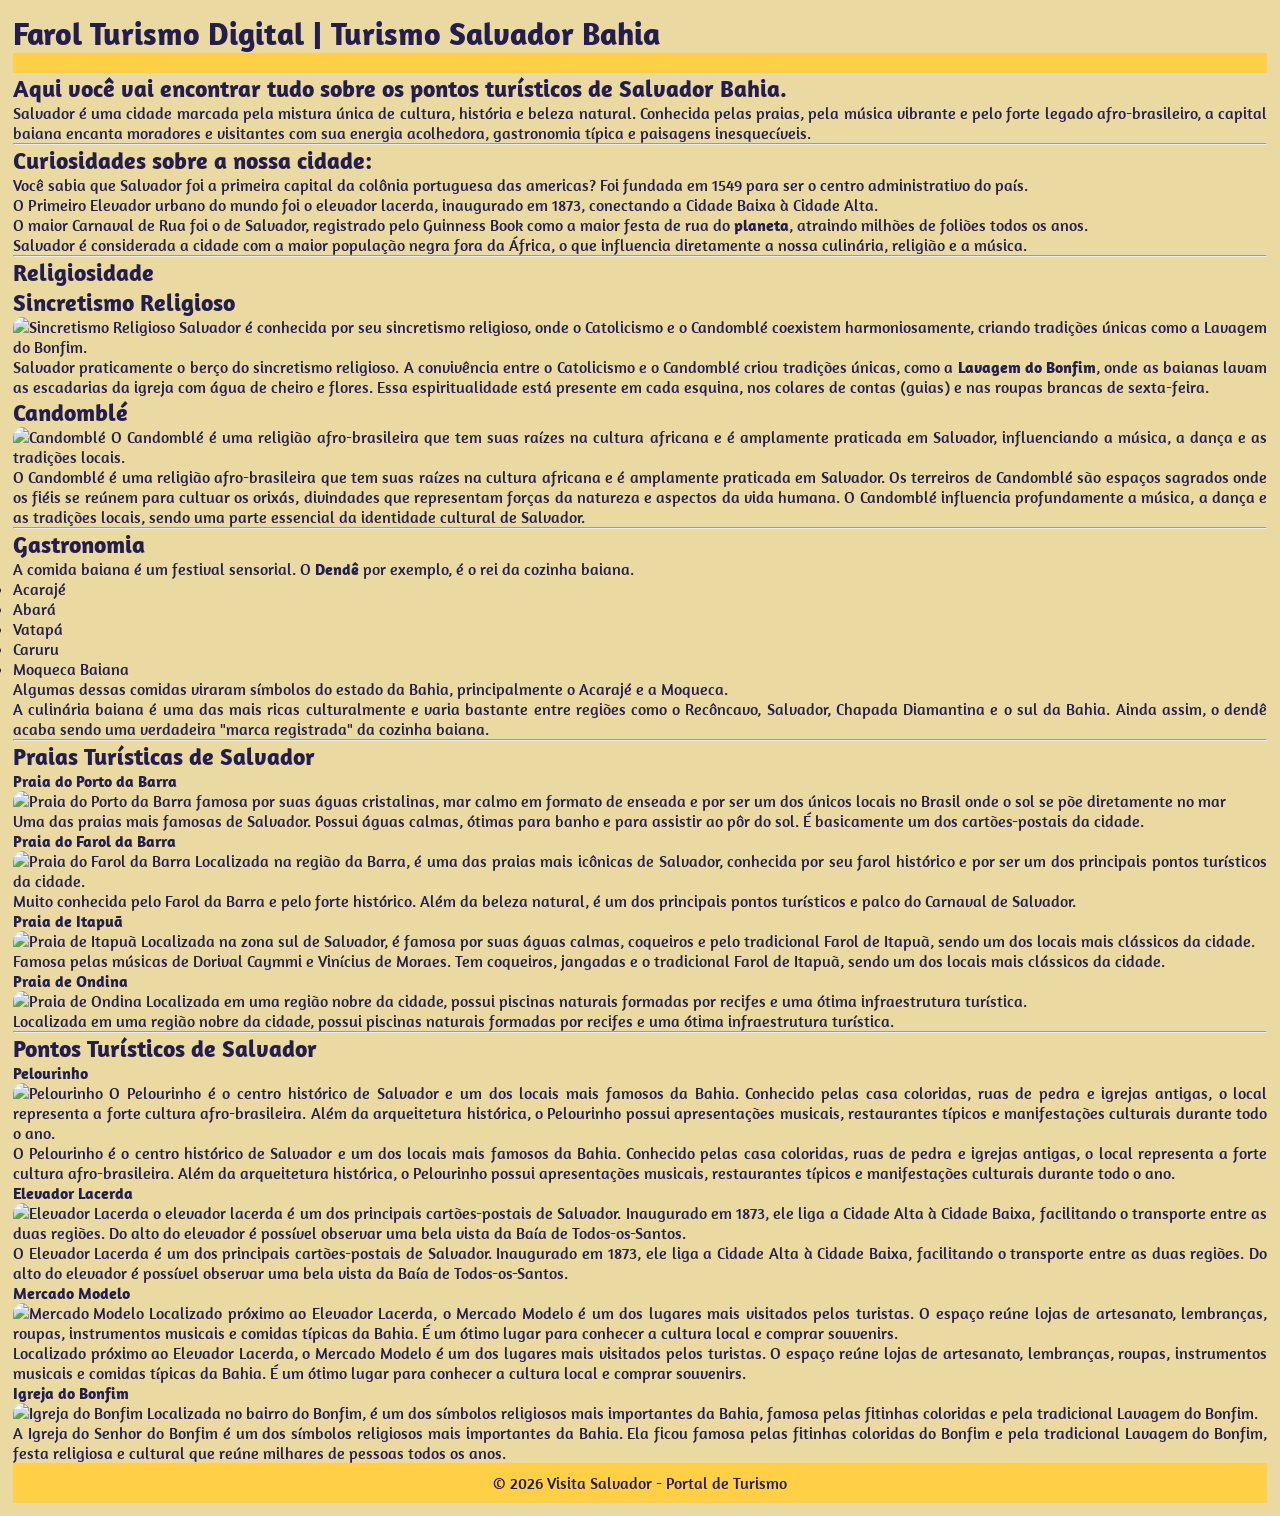
==== index.html @ 5e117092 "Semântica att 1.1! segue mudanças referente a semântica passadas na última aula." ====
<!DOCTYPE html>
<html lang="pt-BR">
<head>
    <meta charset="UTF-8">
    <meta name="viewport" content="width=device-width, initial-scale=1.0">
    <meta name= "description" content=" Principais pontos tuísticos de salvador e curiosidades sobre a cidade.">
    <title>Farol Turismo Digital | Turismo Salvador Bahia</title>
    <!--Link para o CSS-->
    <link rel = "stylesheet" href = "style.css">
</head>

<body>
    <main>
    <!--Simbolo de localização + nome da cidade-->
    <!--Aqui podemos adicionar o clima de salvador em tempo real, conforme ref do site utilizado como base.-->
        <div class = "logo">
        <h1>Farol Turismo Digital | Turismo Salvador Bahia</h1>
        </div>

<header>
    <nav aria-label = "Menu de navegação">
        <ul class = "menu"> 
            <li><a href = "#curiosidades">Curiosidades</a></li>
            <li><a href = "#religiosidade">Religiosidade</a></li>
            <li><a href = "#gastronomia">Gastronomia</a></li>
            <li><a href = "#praias">Praias</a></li>
            <li><a href = "#pontos_turisticos">Pontos Turísticos</a></li>
            <li><a href = "#passeios">Passeios</a></li>
            <li><a href = "#hospedagem">Hospedagem</a></li>
            <li><a href = "#restaurantes">Restaurantes</a></li>
            <li><a href = "#eventos">Eventos</a></li>
            <li><a href = "#cultura">Cultura</a></li>
        </ul>
    </nav>
</header>

<!-- Sections comentadas (será implementada depois ou projeto pessoal.) -->
<!---
<section id = "passeios"></section>
<section id = "hospedagem"></section>
<section id = "restaurantes"></section>
<section id = "eventos"></section>
<section id = "cultura"></section>
-->
<h2>Aqui você vai encontrar tudo sobre os pontos turísticos de Salvador Bahia.</h2>
<aside>Salvador é uma cidade marcada pela mistura única de cultura, história e beleza natural. Conhecida pelas praias, pela música vibrante e pelo forte legado afro-brasileiro, a capital baiana encanta moradores e visitantes com sua energia acolhedora, gastronomia típica e paisagens inesquecíveis.</aside>
<hr>

<section>
<h2>Curiosidades sobre a nossa cidade:</h2>

<p>Você sabia que Salvador foi a primeira capital da colônia portuguesa das americas? Foi fundada em 1549 para ser o centro administrativo do país.</p>
<p>O Primeiro Elevador urbano do mundo foi o elevador lacerda, inaugurado em 1873, conectando a Cidade Baixa à Cidade Alta.</p>
<p>O maior Carnaval de Rua foi o de Salvador, registrado pelo Guinness Book como a maior festa de rua do <strong>planeta</strong>, atraindo milhões de foliões todos os anos.</p>
<p>Salvador é considerada a cidade com a maior população negra fora da África, o que influencia diretamente a nossa culinária, religião e a música.</p>
</section>
<hr>

<section>
<h2>Religiosidade</h2>

<article>
    <h2>Sincretismo Religioso</h2>
    <figure><!--Foto-->
    <img src = "img/sincretismo_religioso.jpg" alt = "Sincretismo Religioso">
    <figurecaption>Salvador é conhecida por seu sincretismo religioso, onde o Catolicismo e o Candomblé coexistem harmoniosamente, criando tradições únicas como a Lavagem do Bonfim.</figurecaption>
    </figure>
    <p>Salvador praticamente o berço do sincretismo religioso. A convivência entre o Catolicismo e o Candomblé criou tradições únicas, como a <strong>Lavagem do Bonfim</strong>, onde as baianas lavam as escadarias da igreja com água de cheiro e flores. Essa espiritualidade está presente em cada esquina, nos colares de contas (guias) e nas roupas brancas de sexta-feira.</p>
</article>

<article>
    <h2>Candomblé</h2>
    <figure><!--Foto-->
    <img src = "img/candomble.jpg" alt = "Candomblé">
    <figurecaption>O Candomblé é uma religião afro-brasileira que tem suas raízes na cultura africana e é amplamente praticada em Salvador, influenciando a música, a dança e as tradições locais.</figurecaption>
    </figure>
    <p>O Candomblé é uma religião afro-brasileira que tem suas raízes na cultura africana e é amplamente praticada em Salvador. Os terreiros de Candomblé são espaços sagrados onde os fiéis se reúnem para cultuar os orixás, divindades que representam forças da natureza e aspectos da vida humana. O Candomblé influencia profundamente a música, a dança e as tradições locais, sendo uma parte essencial da identidade cultural de Salvador.</p>
</article>

</section>
<hr>


<section id = "gastronomia">
<h2>Gastronomia</h2>
<p>A comida baiana é um festival sensorial. O <strong>Dendê</strong> por exemplo, é o rei da cozinha baiana.</p>

<ul>
    <li>Acarajé</li>
    <li>Abará</li>
    <li>Vatapá</li>
    <li>Caruru</li>
    <li>Moqueca Baiana</li>
</ul>

<p>Algumas dessas comidas viraram símbolos do estado da Bahia, principalmente o Acarajé e a Moqueca.</p>
<p>A culinária baiana é uma das mais ricas culturalmente e  varia bastante entre regiões como o Recôncavo, Salvador, Chapada Diamantina e o sul da Bahia. Ainda assim, o dendê acaba sendo uma verdadeira "marca registrada" da cozinha baiana.</p>

<!--Analisem também utilizarmos o efeito carrossel nessa seção de praias-->
</section>
<hr>

<section id = "praias">
<h2>Praias Turísticas de Salvador</h2>

<article>
    <h4>Praia do Porto da Barra</h4>
    <figure><!--Foto-->
    <img src = "img/praias/porto_da_barra.jpg" alt = "Praia do Porto da Barra">
    <figurecaption>famosa por suas águas cristalinas, mar calmo em formato de enseada e por ser um dos únicos locais no Brasil onde o sol se põe diretamente no mar</figurecaption>
    </figure>
    <p>Uma das praias mais famosas de Salvador. Possui águas calmas, ótimas para banho e para assistir ao pôr do sol. É basicamente um dos cartões-postais da cidade.</p>
</article>

<article>
    <h4>Praia do Farol da Barra</h4>
    <figure> <!--Foto-->
    <img src = "img/praias/farol_da_barra.jpg" alt = "Praia do Farol da Barra">
    <figurecaption>Localizada na região da Barra, é uma das praias mais icônicas de Salvador, conhecida por seu farol histórico e por ser um dos principais pontos turísticos da cidade.</figurecaption>
    </figure>
    <p>Muito conhecida pelo Farol da Barra e pelo forte histórico. Além da beleza natural, é um dos principais pontos turísticos e palco do Carnaval de Salvador.</p>
</article>

<article>
    <h4>Praia de Itapuã</h4>
    <figure> <!--Foto-->
    <img src = "img/praias/itapua.jpg" alt = "Praia de Itapuã">
    <figurecaption>Localizada na zona sul de Salvador, é famosa por suas águas calmas, coqueiros e pelo tradicional Farol de Itapuã, sendo um dos locais mais clássicos da cidade.</figurecaption>
    </figure>
    <p>Famosa pelas músicas de Dorival Caymmi e Vinícius de Moraes. Tem coqueiros, jangadas e o tradicional Farol de Itapuã, sendo um dos locais mais clássicos da cidade.</p>
</article>

<article>
    <h4>Praia de Ondina</h4>
    <figure> <!--Foto-->
    <img src = "img/praias/ondina.jpg" alt = "Praia de Ondina">
    <figurecaption>Localizada em uma região nobre da cidade, possui piscinas naturais formadas por recifes e uma ótima infraestrutura turística.</figurecaption>
    </figure>
    <p>Localizada em uma região nobre da cidade, possui piscinas naturais formadas por recifes e uma ótima infraestrutura turística.</p>
</article>

<hr>
<section id = "pontos_turisticos">
<h2>Pontos Turísticos de Salvador</h2>


<article>
    <h4>Pelourinho</h4>
    <figure><!--Foto-->
    <img src = "img/pelourinho.jpg" alt = "Pelourinho">
    <figurecaption>O Pelourinho é o centro histórico de Salvador e um dos locais mais famosos da Bahia. Conhecido pelas casa coloridas, ruas de pedra e igrejas antigas, o local representa a forte cultura afro-brasileira. Além da arqueitetura histórica, o Pelourinho possui apresentações musicais, restaurantes típicos e manifestações culturais durante todo o ano.</figurecaption>
    </figure>
    <p>O Pelourinho é o centro histórico de Salvador e um dos locais mais famosos da Bahia. Conhecido pelas casa coloridas, ruas de pedra e igrejas antigas, o local representa a forte cultura afro-brasileira. Além da arqueitetura histórica, o Pelourinho possui apresentações musicais, restaurantes típicos e manifestações culturais durante todo o ano.</p>
</article>

<article>
    <h4>Elevador Lacerda</h4>
    <figure><!--Foto-->
    <img src = "img/elevador_lacerda.jpg" alt = "Elevador Lacerda">
    <figurecaption>o elevador lacerda é um dos principais cartões-postais de Salvador. Inaugurado em 1873, ele liga a Cidade Alta à Cidade Baixa, facilitando o transporte entre as duas regiões. Do alto do elevador é possível observar uma bela vista da Baía de Todos-os-Santos.</figurecaption>
    </figure>
    <p>O Elevador Lacerda é um dos principais cartões-postais de Salvador. Inaugurado em 1873, ele liga a Cidade Alta à Cidade Baixa, facilitando o transporte entre as duas regiões. Do alto do elevador é possível observar uma bela vista da Baía de Todos-os-Santos.</p>
</article>


<article>
    <h4>Mercado Modelo</h4>
    <figure><!--Foto-->
    <img src = "img/mercado_modelo.jpg" alt = "Mercado Modelo">
    <figurecaption>Localizado próximo ao Elevador Lacerda, o Mercado Modelo é um dos lugares mais visitados pelos turistas. O espaço reúne lojas de artesanato, lembranças, roupas, instrumentos musicais e comidas típicas da Bahia. É um ótimo lugar para conhecer a cultura local e comprar souvenirs.</figurecaption>
    </figure>
    <p>Localizado próximo ao Elevador Lacerda, o Mercado Modelo é um dos lugares mais visitados pelos turistas. O espaço reúne lojas de artesanato, lembranças, roupas, instrumentos musicais e comidas típicas da Bahia. É um ótimo lugar para conhecer a cultura local e comprar souvenirs.</p>
</article>

<article>
    <h4>Igreja do Bonfim</h4>
    <figure><!--Foto-->
    <img src = "img/igreja_do_bonfim.jpg" alt ="Igreja do Bonfim">
    <figurecaption>Localizada no bairro do Bonfim, é um dos símbolos religiosos mais importantes da Bahia, famosa pelas fitinhas coloridas e pela tradicional Lavagem do Bonfim.</figurecaption>
    </figure>    
    <p>A Igreja do Senhor do Bonfim é um dos símbolos religiosos mais importantes da Bahia. Ela ficou famosa pelas fitinhas coloridas do Bonfim e pela tradicional Lavagem do Bonfim, festa religiosa e cultural que reúne milhares de pessoas todos os anos.</p>
</article>

<footer> <p>© 2026 Visita Salvador - Portal de Turismo</p> </footer>

    </main>
</body>
</html>
---- style.css ----
@import url('https://fonts.googleapis.com/css2?family=Amaranth:ital,wght@0,400;0,700;1,400;1,700&family=Caprasimo&display=swap');
/*REFERÊNCIA HOME: https://visitbrasil.com/pt/location/salvador-pt/ */

:root {
    /* Fontes */ 
    --font-title: 'Caprasimo', serif;
    --font-body: 'Amaranth', sans-serif;

    /* Paleta de Cores */
    --primary-color: #ffd046;
    --second-color: #ce6c47;
    --accent-color: #960200;
    --background-color: #eadaa2;
    --text-color: #241e4e;
}

*{
    box-sizing: border-box;
    margin: 0;
    padding: 0;
}

body{
    font-family: var(--font-body);
    background-color: var(--background-color);
    color: var(--text-color);
    min-height: 100vh;
}

main{
    margin: 0.8rem;
    text-align: justify;
    display: flex;
    flex-direction: column;
}

#principais-pratos h2{
    font-size: 2.7rem;
    text-align: center;
}

#principais-pratos > p:first-of-type  {
    font-size: 1.5rem;
    text-align: center;
    margin-bottom: 2rem;
}

#principais-pratos{
    display: flex;
    flex-direction: column;
    gap: 1.2rem; 
}



.texto-prato{
    display: flex;
    flex-direction: row;
    position: relative;
}


header{
    display: flex;
    font-family: var(--font-title);
    background-color: var(--primary-color);
    padding: 10px;
    justify-content: center;
}

nav{

    
}

h1{
    display: none;
}

@media (min-width: 768px) {
  h1 {
    display: flex;
  }
  nav{
    display: none;
  }
}

footer {
    display: flex;
    background-color: var(--primary-color);
    padding: 10px;
    justify-content: center;
}

.card{
    /* background-color: var(--primary-color); */
    background: linear-gradient(to bottom right, var(--primary-color), var(--second-color));
    border-radius: 10px 10px;
    padding: 10px;
    box-shadow: 0px 2px 5px rgba(0,0,0,0.2);
    transition: all 0.3s ease;
    text-align: center;
    height: 350px;
    width: 250px;
}

.card:hover {
    box-shadow: 0px 8px 20px rgba(0,0,0,0.4);
    transform: translateY(-5px);
}

.row {
    display: flex;
    flex-wrap: wrap;
    gap: 20px;
    justify-content:space-around;
    padding: 5px;
}

img {
    border-radius: 10px 10px 0px 0px;
}
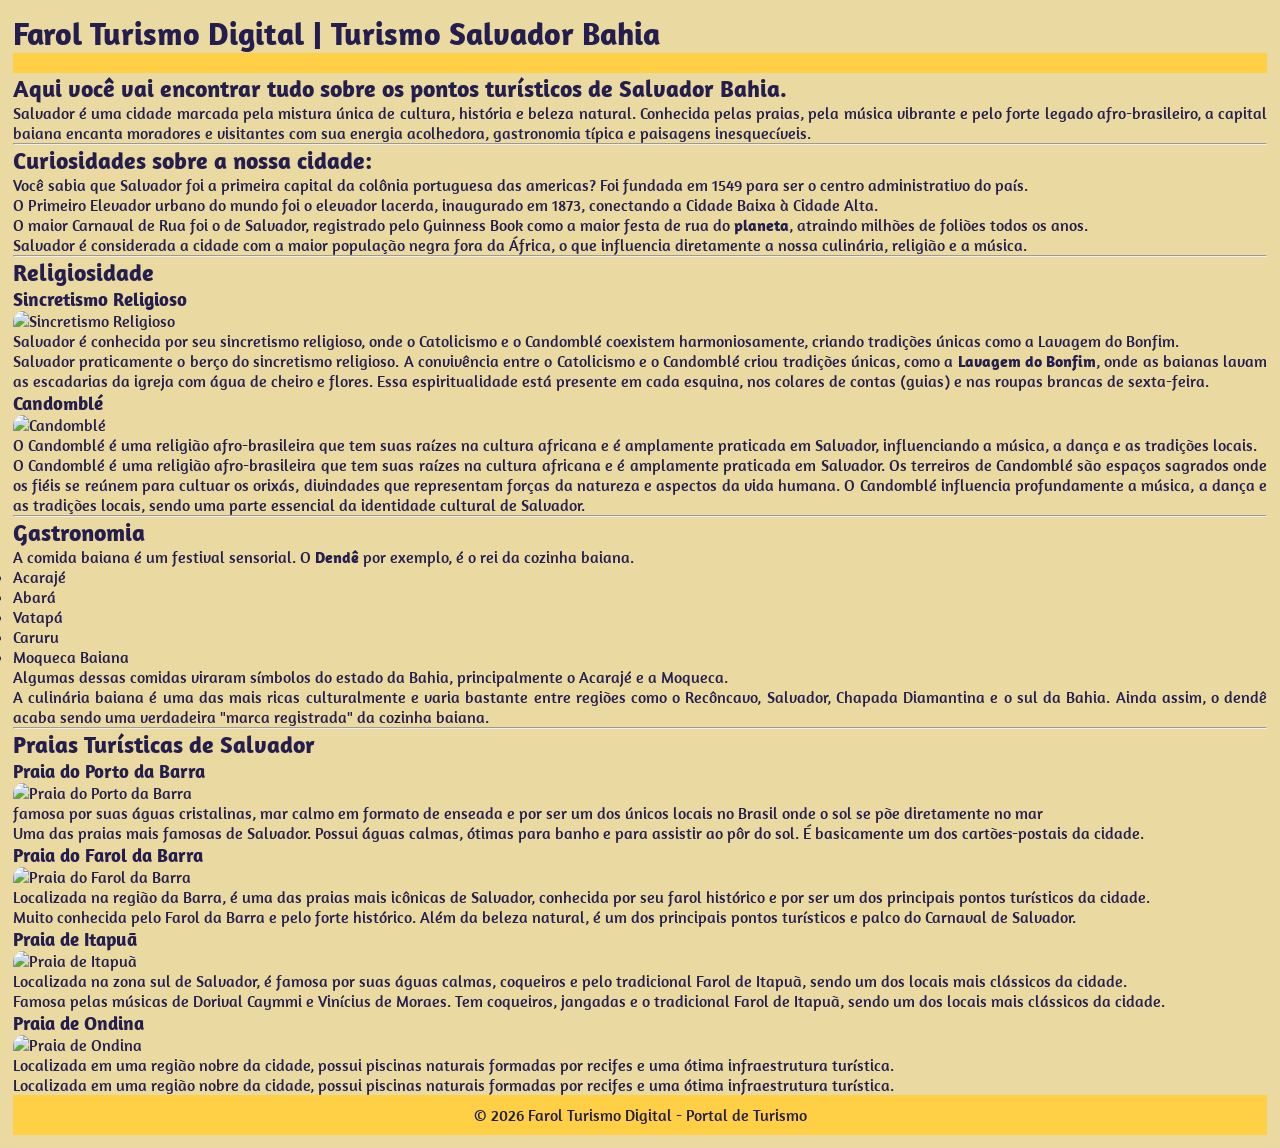
==== commit 3244e582: "Refactor HTML structure and add content sections 1.2 new att" ====
--- a/index.html
+++ b/index.html
@@ -18,7 +18,17 @@
         </div>
 
 <header>
-    <nav aria-label = "Menu de navegação">
+    <nav aria-label="Menu principal">
+        <ul class="menu">
+            <li><a href="Introducao.html">Introdução</a></li>
+            <li><a href="pontos_turisticos.html">Pontos Turísticos</a></li>
+            <li><a href="gastronomia.html">Gastronomia</a></li>
+            <li><a href="eventos.html">Eventos</a></li>
+            <li><a href="contato.html">Contato</a></li>
+        </ul>
+</nav>
+
+    <nav aria-label = "Navegação Interna">
         <ul class = "menu"> 
             <li><a href = "#curiosidades">Curiosidades</a></li>
             <li><a href = "#religiosidade">Religiosidade</a></li>
@@ -26,10 +36,6 @@
             <li><a href = "#praias">Praias</a></li>
             <li><a href = "#pontos_turisticos">Pontos Turísticos</a></li>
             <li><a href = "#passeios">Passeios</a></li>
-            <li><a href = "#hospedagem">Hospedagem</a></li>
-            <li><a href = "#restaurantes">Restaurantes</a></li>
-            <li><a href = "#eventos">Eventos</a></li>
-            <li><a href = "#cultura">Cultura</a></li>
         </ul>
     </nav>
 </header>
@@ -37,10 +43,10 @@
 <!-- Sections comentadas (será implementada depois ou projeto pessoal.) -->
 <!---
 <section id = "passeios"></section>
-<section id = "hospedagem"></section>
-<section id = "restaurantes"></section>
+<section id = "hospedagem"></section> "n feito"
+<section id = "restaurantes"></section> "n feito"
 <section id = "eventos"></section>
-<section id = "cultura"></section>
+<section id = "cultura"></section> "n feito"
 -->
 <h2>Aqui você vai encontrar tudo sobre os pontos turísticos de Salvador Bahia.</h2>
 <aside>Salvador é uma cidade marcada pela mistura única de cultura, história e beleza natural. Conhecida pelas praias, pela música vibrante e pelo forte legado afro-brasileiro, a capital baiana encanta moradores e visitantes com sua energia acolhedora, gastronomia típica e paisagens inesquecíveis.</aside>
@@ -60,19 +66,19 @@
 <h2>Religiosidade</h2>
 
 <article>
-    <h2>Sincretismo Religioso</h2>
+    <h3>Sincretismo Religioso</h3>
     <figure><!--Foto-->
     <img src = "img/sincretismo_religioso.jpg" alt = "Sincretismo Religioso">
-    <figurecaption>Salvador é conhecida por seu sincretismo religioso, onde o Catolicismo e o Candomblé coexistem harmoniosamente, criando tradições únicas como a Lavagem do Bonfim.</figurecaption>
+    <figcaption>Salvador é conhecida por seu sincretismo religioso, onde o Catolicismo e o Candomblé coexistem harmoniosamente, criando tradições únicas como a Lavagem do Bonfim.</figcaption>
     </figure>
     <p>Salvador praticamente o berço do sincretismo religioso. A convivência entre o Catolicismo e o Candomblé criou tradições únicas, como a <strong>Lavagem do Bonfim</strong>, onde as baianas lavam as escadarias da igreja com água de cheiro e flores. Essa espiritualidade está presente em cada esquina, nos colares de contas (guias) e nas roupas brancas de sexta-feira.</p>
 </article>
 
 <article>
-    <h2>Candomblé</h2>
+    <h3>Candomblé</h3>
     <figure><!--Foto-->
     <img src = "img/candomble.jpg" alt = "Candomblé">
-    <figurecaption>O Candomblé é uma religião afro-brasileira que tem suas raízes na cultura africana e é amplamente praticada em Salvador, influenciando a música, a dança e as tradições locais.</figurecaption>
+    <figcaption>O Candomblé é uma religião afro-brasileira que tem suas raízes na cultura africana e é amplamente praticada em Salvador, influenciando a música, a dança e as tradições locais.</figcaption>
     </figure>
     <p>O Candomblé é uma religião afro-brasileira que tem suas raízes na cultura africana e é amplamente praticada em Salvador. Os terreiros de Candomblé são espaços sagrados onde os fiéis se reúnem para cultuar os orixás, divindades que representam forças da natureza e aspectos da vida humana. O Candomblé influencia profundamente a música, a dança e as tradições locais, sendo uma parte essencial da identidade cultural de Salvador.</p>
 </article>
@@ -104,84 +110,42 @@
 <h2>Praias Turísticas de Salvador</h2>
 
 <article>
-    <h4>Praia do Porto da Barra</h4>
+    <h3>Praia do Porto da Barra</h3>
     <figure><!--Foto-->
     <img src = "img/praias/porto_da_barra.jpg" alt = "Praia do Porto da Barra">
-    <figurecaption>famosa por suas águas cristalinas, mar calmo em formato de enseada e por ser um dos únicos locais no Brasil onde o sol se põe diretamente no mar</figurecaption>
+    <figcaption>famosa por suas águas cristalinas, mar calmo em formato de enseada e por ser um dos únicos locais no Brasil onde o sol se põe diretamente no mar</figcaption>
     </figure>
     <p>Uma das praias mais famosas de Salvador. Possui águas calmas, ótimas para banho e para assistir ao pôr do sol. É basicamente um dos cartões-postais da cidade.</p>
 </article>
 
 <article>
-    <h4>Praia do Farol da Barra</h4>
+    <h3>Praia do Farol da Barra</h3>
     <figure> <!--Foto-->
     <img src = "img/praias/farol_da_barra.jpg" alt = "Praia do Farol da Barra">
-    <figurecaption>Localizada na região da Barra, é uma das praias mais icônicas de Salvador, conhecida por seu farol histórico e por ser um dos principais pontos turísticos da cidade.</figurecaption>
+    <figcaption>Localizada na região da Barra, é uma das praias mais icônicas de Salvador, conhecida por seu farol histórico e por ser um dos principais pontos turísticos da cidade.</figcaption>
     </figure>
     <p>Muito conhecida pelo Farol da Barra e pelo forte histórico. Além da beleza natural, é um dos principais pontos turísticos e palco do Carnaval de Salvador.</p>
 </article>
 
 <article>
-    <h4>Praia de Itapuã</h4>
+    <h3>Praia de Itapuã</h3>
     <figure> <!--Foto-->
     <img src = "img/praias/itapua.jpg" alt = "Praia de Itapuã">
-    <figurecaption>Localizada na zona sul de Salvador, é famosa por suas águas calmas, coqueiros e pelo tradicional Farol de Itapuã, sendo um dos locais mais clássicos da cidade.</figurecaption>
+    <figcaption>Localizada na zona sul de Salvador, é famosa por suas águas calmas, coqueiros e pelo tradicional Farol de Itapuã, sendo um dos locais mais clássicos da cidade.</figcaption>
     </figure>
     <p>Famosa pelas músicas de Dorival Caymmi e Vinícius de Moraes. Tem coqueiros, jangadas e o tradicional Farol de Itapuã, sendo um dos locais mais clássicos da cidade.</p>
 </article>
 
 <article>
-    <h4>Praia de Ondina</h4>
+    <h3>Praia de Ondina</h3>
     <figure> <!--Foto-->
     <img src = "img/praias/ondina.jpg" alt = "Praia de Ondina">
-    <figurecaption>Localizada em uma região nobre da cidade, possui piscinas naturais formadas por recifes e uma ótima infraestrutura turística.</figurecaption>
+    <figcaption>Localizada em uma região nobre da cidade, possui piscinas naturais formadas por recifes e uma ótima infraestrutura turística.</figcaption>
     </figure>
     <p>Localizada em uma região nobre da cidade, possui piscinas naturais formadas por recifes e uma ótima infraestrutura turística.</p>
 </article>
 
-<hr>
-<section id = "pontos_turisticos">
-<h2>Pontos Turísticos de Salvador</h2>
-
-
-<article>
-    <h4>Pelourinho</h4>
-    <figure><!--Foto-->
-    <img src = "img/pelourinho.jpg" alt = "Pelourinho">
-    <figurecaption>O Pelourinho é o centro histórico de Salvador e um dos locais mais famosos da Bahia. Conhecido pelas casa coloridas, ruas de pedra e igrejas antigas, o local representa a forte cultura afro-brasileira. Além da arqueitetura histórica, o Pelourinho possui apresentações musicais, restaurantes típicos e manifestações culturais durante todo o ano.</figurecaption>
-    </figure>
-    <p>O Pelourinho é o centro histórico de Salvador e um dos locais mais famosos da Bahia. Conhecido pelas casa coloridas, ruas de pedra e igrejas antigas, o local representa a forte cultura afro-brasileira. Além da arqueitetura histórica, o Pelourinho possui apresentações musicais, restaurantes típicos e manifestações culturais durante todo o ano.</p>
-</article>
-
-<article>
-    <h4>Elevador Lacerda</h4>
-    <figure><!--Foto-->
-    <img src = "img/elevador_lacerda.jpg" alt = "Elevador Lacerda">
-    <figurecaption>o elevador lacerda é um dos principais cartões-postais de Salvador. Inaugurado em 1873, ele liga a Cidade Alta à Cidade Baixa, facilitando o transporte entre as duas regiões. Do alto do elevador é possível observar uma bela vista da Baía de Todos-os-Santos.</figurecaption>
-    </figure>
-    <p>O Elevador Lacerda é um dos principais cartões-postais de Salvador. Inaugurado em 1873, ele liga a Cidade Alta à Cidade Baixa, facilitando o transporte entre as duas regiões. Do alto do elevador é possível observar uma bela vista da Baía de Todos-os-Santos.</p>
-</article>
-
-
-<article>
-    <h4>Mercado Modelo</h4>
-    <figure><!--Foto-->
-    <img src = "img/mercado_modelo.jpg" alt = "Mercado Modelo">
-    <figurecaption>Localizado próximo ao Elevador Lacerda, o Mercado Modelo é um dos lugares mais visitados pelos turistas. O espaço reúne lojas de artesanato, lembranças, roupas, instrumentos musicais e comidas típicas da Bahia. É um ótimo lugar para conhecer a cultura local e comprar souvenirs.</figurecaption>
-    </figure>
-    <p>Localizado próximo ao Elevador Lacerda, o Mercado Modelo é um dos lugares mais visitados pelos turistas. O espaço reúne lojas de artesanato, lembranças, roupas, instrumentos musicais e comidas típicas da Bahia. É um ótimo lugar para conhecer a cultura local e comprar souvenirs.</p>
-</article>
-
-<article>
-    <h4>Igreja do Bonfim</h4>
-    <figure><!--Foto-->
-    <img src = "img/igreja_do_bonfim.jpg" alt ="Igreja do Bonfim">
-    <figurecaption>Localizada no bairro do Bonfim, é um dos símbolos religiosos mais importantes da Bahia, famosa pelas fitinhas coloridas e pela tradicional Lavagem do Bonfim.</figurecaption>
-    </figure>    
-    <p>A Igreja do Senhor do Bonfim é um dos símbolos religiosos mais importantes da Bahia. Ela ficou famosa pelas fitinhas coloridas do Bonfim e pela tradicional Lavagem do Bonfim, festa religiosa e cultural que reúne milhares de pessoas todos os anos.</p>
-</article>
-
-<footer> <p>© 2026 Visita Salvador - Portal de Turismo</p> </footer>
+<footer><p>© 2026 Farol Turismo Digital - Portal de Turismo</p></footer>
 
     </main>
 </body>
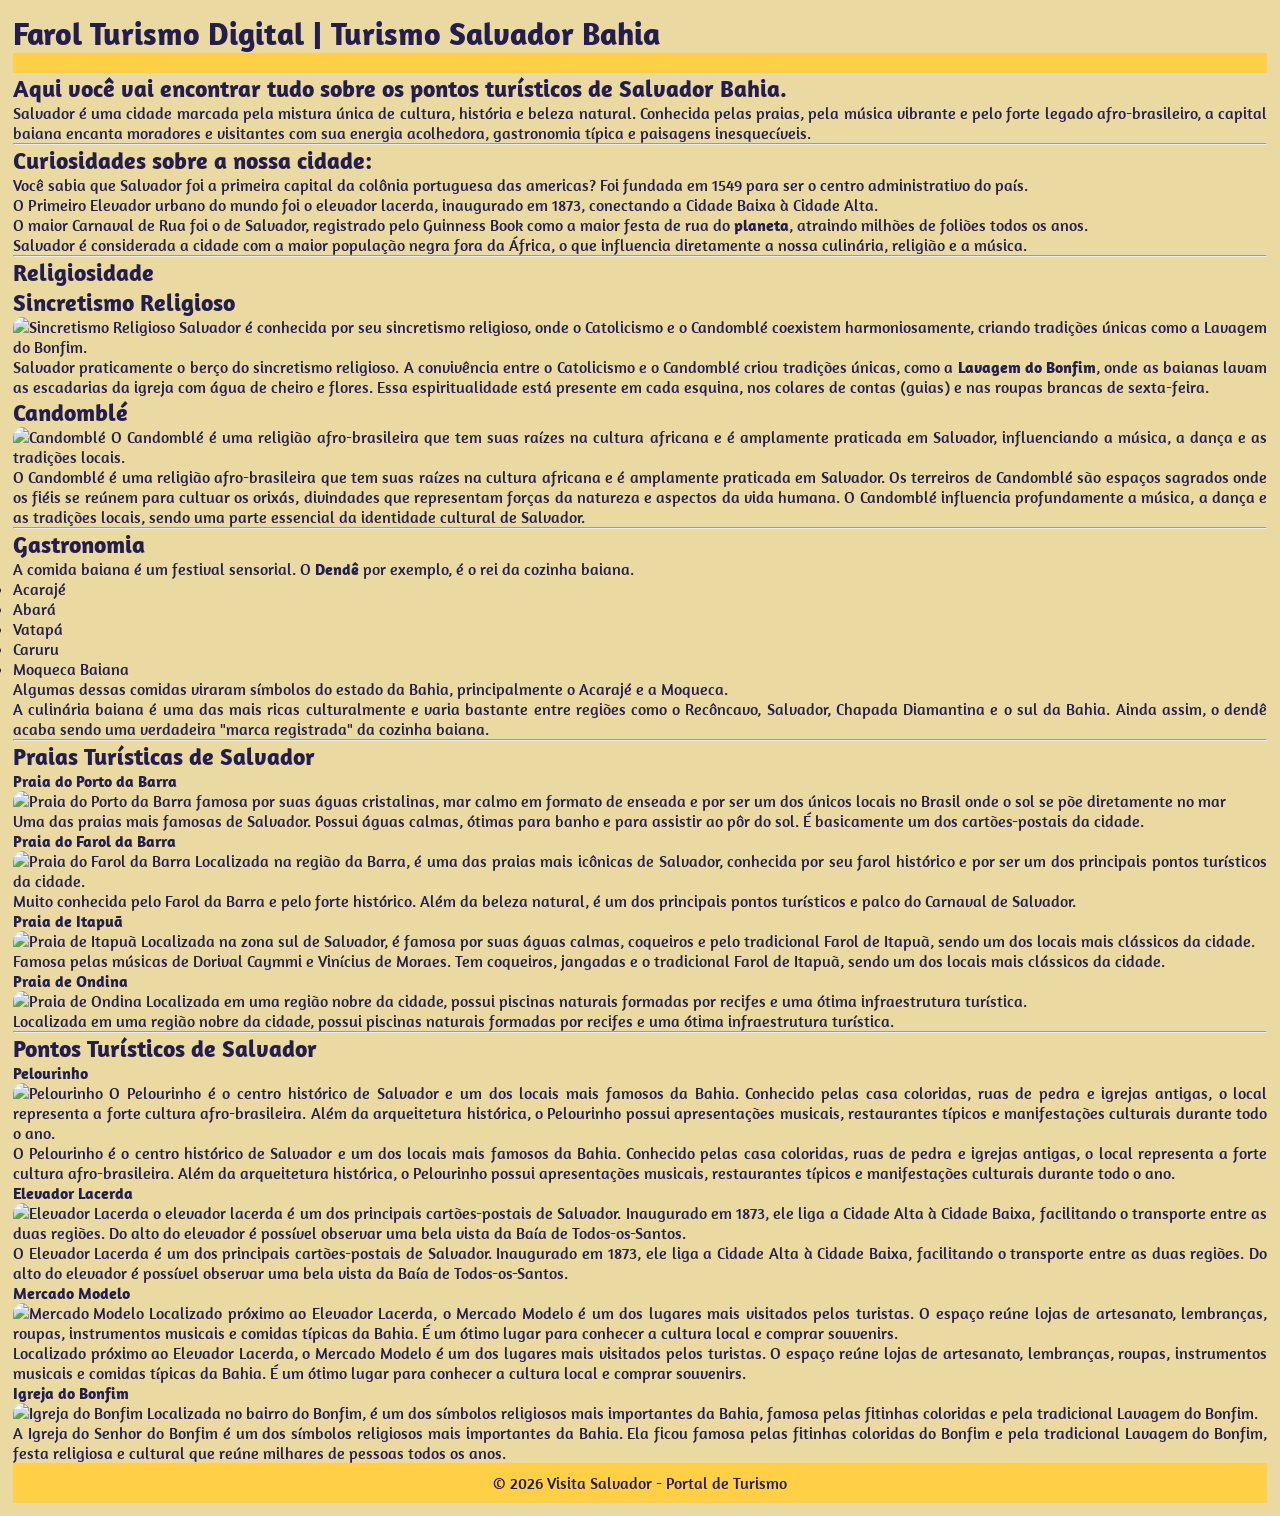
==== commit 38f6a1c8: "Merge branch 'main' into Erickbrzin-patch-1" ====
--- a/index.html
+++ b/index.html
@@ -18,17 +18,7 @@
         </div>
 
 <header>
-    <nav aria-label="Menu principal">
-        <ul class="menu">
-            <li><a href="Introducao.html">Introdução</a></li>
-            <li><a href="pontos_turisticos.html">Pontos Turísticos</a></li>
-            <li><a href="gastronomia.html">Gastronomia</a></li>
-            <li><a href="eventos.html">Eventos</a></li>
-            <li><a href="contato.html">Contato</a></li>
-        </ul>
-</nav>
-
-    <nav aria-label = "Navegação Interna">
+    <nav aria-label = "Menu de navegação">
         <ul class = "menu"> 
             <li><a href = "#curiosidades">Curiosidades</a></li>
             <li><a href = "#religiosidade">Religiosidade</a></li>
@@ -66,19 +56,19 @@
 <h2>Religiosidade</h2>
 
 <article>
-    <h3>Sincretismo Religioso</h3>
+    <h2>Sincretismo Religioso</h2>
     <figure><!--Foto-->
     <img src = "img/sincretismo_religioso.jpg" alt = "Sincretismo Religioso">
-    <figcaption>Salvador é conhecida por seu sincretismo religioso, onde o Catolicismo e o Candomblé coexistem harmoniosamente, criando tradições únicas como a Lavagem do Bonfim.</figcaption>
+    <figurecaption>Salvador é conhecida por seu sincretismo religioso, onde o Catolicismo e o Candomblé coexistem harmoniosamente, criando tradições únicas como a Lavagem do Bonfim.</figurecaption>
     </figure>
     <p>Salvador praticamente o berço do sincretismo religioso. A convivência entre o Catolicismo e o Candomblé criou tradições únicas, como a <strong>Lavagem do Bonfim</strong>, onde as baianas lavam as escadarias da igreja com água de cheiro e flores. Essa espiritualidade está presente em cada esquina, nos colares de contas (guias) e nas roupas brancas de sexta-feira.</p>
 </article>
 
 <article>
-    <h3>Candomblé</h3>
+    <h2>Candomblé</h2>
     <figure><!--Foto-->
     <img src = "img/candomble.jpg" alt = "Candomblé">
-    <figcaption>O Candomblé é uma religião afro-brasileira que tem suas raízes na cultura africana e é amplamente praticada em Salvador, influenciando a música, a dança e as tradições locais.</figcaption>
+    <figurecaption>O Candomblé é uma religião afro-brasileira que tem suas raízes na cultura africana e é amplamente praticada em Salvador, influenciando a música, a dança e as tradições locais.</figurecaption>
     </figure>
     <p>O Candomblé é uma religião afro-brasileira que tem suas raízes na cultura africana e é amplamente praticada em Salvador. Os terreiros de Candomblé são espaços sagrados onde os fiéis se reúnem para cultuar os orixás, divindades que representam forças da natureza e aspectos da vida humana. O Candomblé influencia profundamente a música, a dança e as tradições locais, sendo uma parte essencial da identidade cultural de Salvador.</p>
 </article>
@@ -110,42 +100,84 @@
 <h2>Praias Turísticas de Salvador</h2>
 
 <article>
-    <h3>Praia do Porto da Barra</h3>
+    <h4>Praia do Porto da Barra</h4>
     <figure><!--Foto-->
     <img src = "img/praias/porto_da_barra.jpg" alt = "Praia do Porto da Barra">
-    <figcaption>famosa por suas águas cristalinas, mar calmo em formato de enseada e por ser um dos únicos locais no Brasil onde o sol se põe diretamente no mar</figcaption>
+    <figurecaption>famosa por suas águas cristalinas, mar calmo em formato de enseada e por ser um dos únicos locais no Brasil onde o sol se põe diretamente no mar</figurecaption>
     </figure>
     <p>Uma das praias mais famosas de Salvador. Possui águas calmas, ótimas para banho e para assistir ao pôr do sol. É basicamente um dos cartões-postais da cidade.</p>
 </article>
 
 <article>
-    <h3>Praia do Farol da Barra</h3>
+    <h4>Praia do Farol da Barra</h4>
     <figure> <!--Foto-->
     <img src = "img/praias/farol_da_barra.jpg" alt = "Praia do Farol da Barra">
-    <figcaption>Localizada na região da Barra, é uma das praias mais icônicas de Salvador, conhecida por seu farol histórico e por ser um dos principais pontos turísticos da cidade.</figcaption>
+    <figurecaption>Localizada na região da Barra, é uma das praias mais icônicas de Salvador, conhecida por seu farol histórico e por ser um dos principais pontos turísticos da cidade.</figurecaption>
     </figure>
     <p>Muito conhecida pelo Farol da Barra e pelo forte histórico. Além da beleza natural, é um dos principais pontos turísticos e palco do Carnaval de Salvador.</p>
 </article>
 
 <article>
-    <h3>Praia de Itapuã</h3>
+    <h4>Praia de Itapuã</h4>
     <figure> <!--Foto-->
     <img src = "img/praias/itapua.jpg" alt = "Praia de Itapuã">
-    <figcaption>Localizada na zona sul de Salvador, é famosa por suas águas calmas, coqueiros e pelo tradicional Farol de Itapuã, sendo um dos locais mais clássicos da cidade.</figcaption>
+    <figurecaption>Localizada na zona sul de Salvador, é famosa por suas águas calmas, coqueiros e pelo tradicional Farol de Itapuã, sendo um dos locais mais clássicos da cidade.</figurecaption>
     </figure>
     <p>Famosa pelas músicas de Dorival Caymmi e Vinícius de Moraes. Tem coqueiros, jangadas e o tradicional Farol de Itapuã, sendo um dos locais mais clássicos da cidade.</p>
 </article>
 
 <article>
-    <h3>Praia de Ondina</h3>
+    <h4>Praia de Ondina</h4>
     <figure> <!--Foto-->
     <img src = "img/praias/ondina.jpg" alt = "Praia de Ondina">
-    <figcaption>Localizada em uma região nobre da cidade, possui piscinas naturais formadas por recifes e uma ótima infraestrutura turística.</figcaption>
+    <figurecaption>Localizada em uma região nobre da cidade, possui piscinas naturais formadas por recifes e uma ótima infraestrutura turística.</figurecaption>
     </figure>
     <p>Localizada em uma região nobre da cidade, possui piscinas naturais formadas por recifes e uma ótima infraestrutura turística.</p>
 </article>
 
-<footer><p>© 2026 Farol Turismo Digital - Portal de Turismo</p></footer>
+<hr>
+<section id = "pontos_turisticos">
+<h2>Pontos Turísticos de Salvador</h2>
+
+
+<article>
+    <h4>Pelourinho</h4>
+    <figure><!--Foto-->
+    <img src = "img/pelourinho.jpg" alt = "Pelourinho">
+    <figurecaption>O Pelourinho é o centro histórico de Salvador e um dos locais mais famosos da Bahia. Conhecido pelas casa coloridas, ruas de pedra e igrejas antigas, o local representa a forte cultura afro-brasileira. Além da arqueitetura histórica, o Pelourinho possui apresentações musicais, restaurantes típicos e manifestações culturais durante todo o ano.</figurecaption>
+    </figure>
+    <p>O Pelourinho é o centro histórico de Salvador e um dos locais mais famosos da Bahia. Conhecido pelas casa coloridas, ruas de pedra e igrejas antigas, o local representa a forte cultura afro-brasileira. Além da arqueitetura histórica, o Pelourinho possui apresentações musicais, restaurantes típicos e manifestações culturais durante todo o ano.</p>
+</article>
+
+<article>
+    <h4>Elevador Lacerda</h4>
+    <figure><!--Foto-->
+    <img src = "img/elevador_lacerda.jpg" alt = "Elevador Lacerda">
+    <figurecaption>o elevador lacerda é um dos principais cartões-postais de Salvador. Inaugurado em 1873, ele liga a Cidade Alta à Cidade Baixa, facilitando o transporte entre as duas regiões. Do alto do elevador é possível observar uma bela vista da Baía de Todos-os-Santos.</figurecaption>
+    </figure>
+    <p>O Elevador Lacerda é um dos principais cartões-postais de Salvador. Inaugurado em 1873, ele liga a Cidade Alta à Cidade Baixa, facilitando o transporte entre as duas regiões. Do alto do elevador é possível observar uma bela vista da Baía de Todos-os-Santos.</p>
+</article>
+
+
+<article>
+    <h4>Mercado Modelo</h4>
+    <figure><!--Foto-->
+    <img src = "img/mercado_modelo.jpg" alt = "Mercado Modelo">
+    <figurecaption>Localizado próximo ao Elevador Lacerda, o Mercado Modelo é um dos lugares mais visitados pelos turistas. O espaço reúne lojas de artesanato, lembranças, roupas, instrumentos musicais e comidas típicas da Bahia. É um ótimo lugar para conhecer a cultura local e comprar souvenirs.</figurecaption>
+    </figure>
+    <p>Localizado próximo ao Elevador Lacerda, o Mercado Modelo é um dos lugares mais visitados pelos turistas. O espaço reúne lojas de artesanato, lembranças, roupas, instrumentos musicais e comidas típicas da Bahia. É um ótimo lugar para conhecer a cultura local e comprar souvenirs.</p>
+</article>
+
+<article>
+    <h4>Igreja do Bonfim</h4>
+    <figure><!--Foto-->
+    <img src = "img/igreja_do_bonfim.jpg" alt ="Igreja do Bonfim">
+    <figurecaption>Localizada no bairro do Bonfim, é um dos símbolos religiosos mais importantes da Bahia, famosa pelas fitinhas coloridas e pela tradicional Lavagem do Bonfim.</figurecaption>
+    </figure>    
+    <p>A Igreja do Senhor do Bonfim é um dos símbolos religiosos mais importantes da Bahia. Ela ficou famosa pelas fitinhas coloridas do Bonfim e pela tradicional Lavagem do Bonfim, festa religiosa e cultural que reúne milhares de pessoas todos os anos.</p>
+</article>
+
+<footer> <p>© 2026 Visita Salvador - Portal de Turismo</p> </footer>
 
     </main>
 </body>
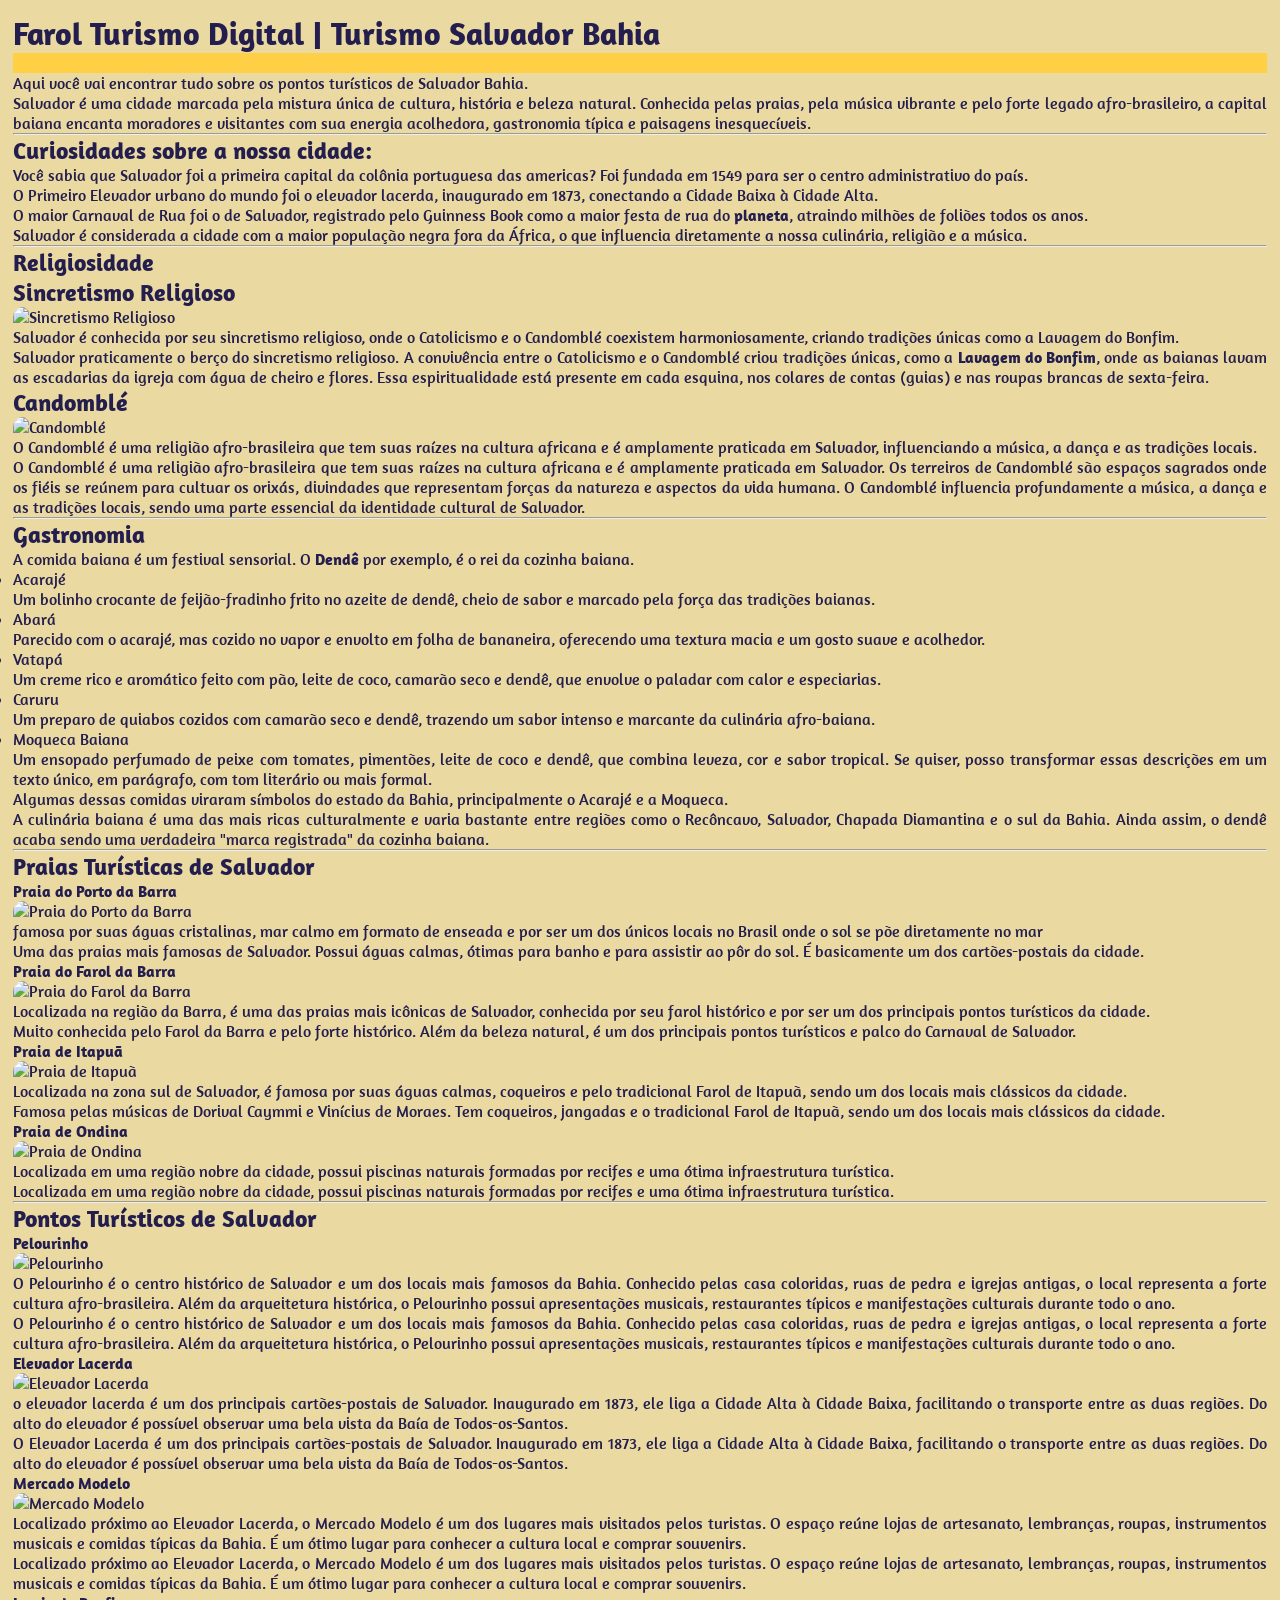
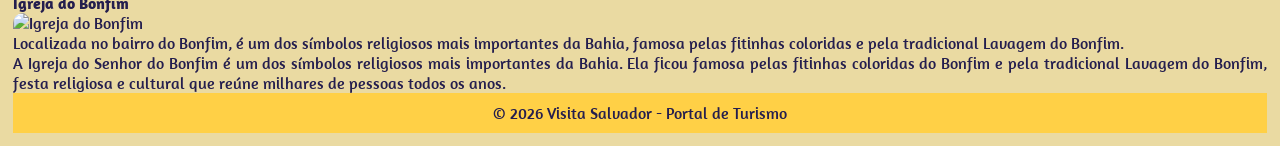
==== commit edecf0c4: "Refactor navigation and update content structure" ====
--- a/index.html
+++ b/index.html
@@ -18,7 +18,16 @@
         </div>
 
 <header>
-    <nav aria-label = "Menu de navegação">
+    <nav class = "menu_principal" aria-label = "Menu Principal">
+        <ul class = "Menu de Navegação">
+                <li><a href="introducao.html">Introducao</a></li>
+                <li><a href="pontos_turisticos.html">Pontos Turísticos</a></li>
+                <li><a href="gastronomia.html">Gastronomia</a></li>
+                <li><a href="eventos.html">Eventos</a></li>
+                <li><a href="contato.html">Contato</a></li>
+        </ul>
+
+    <nav class = "menu_da_pagina" aria-label = "Menu da Página">
         <ul class = "menu"> 
             <li><a href = "#curiosidades">Curiosidades</a></li>
             <li><a href = "#religiosidade">Religiosidade</a></li>
@@ -38,7 +47,7 @@
 <section id = "eventos"></section>
 <section id = "cultura"></section> "n feito"
 -->
-<h2>Aqui você vai encontrar tudo sobre os pontos turísticos de Salvador Bahia.</h2>
+<p>Aqui você vai encontrar tudo sobre os pontos turísticos de Salvador Bahia.</p>
 <aside>Salvador é uma cidade marcada pela mistura única de cultura, história e beleza natural. Conhecida pelas praias, pela música vibrante e pelo forte legado afro-brasileiro, a capital baiana encanta moradores e visitantes com sua energia acolhedora, gastronomia típica e paisagens inesquecíveis.</aside>
 <hr>
 
@@ -59,7 +68,7 @@
     <h2>Sincretismo Religioso</h2>
     <figure><!--Foto-->
     <img src = "img/sincretismo_religioso.jpg" alt = "Sincretismo Religioso">
-    <figurecaption>Salvador é conhecida por seu sincretismo religioso, onde o Catolicismo e o Candomblé coexistem harmoniosamente, criando tradições únicas como a Lavagem do Bonfim.</figurecaption>
+    <figcaption>Salvador é conhecida por seu sincretismo religioso, onde o Catolicismo e o Candomblé coexistem harmoniosamente, criando tradições únicas como a Lavagem do Bonfim.</figcaption>
     </figure>
     <p>Salvador praticamente o berço do sincretismo religioso. A convivência entre o Catolicismo e o Candomblé criou tradições únicas, como a <strong>Lavagem do Bonfim</strong>, onde as baianas lavam as escadarias da igreja com água de cheiro e flores. Essa espiritualidade está presente em cada esquina, nos colares de contas (guias) e nas roupas brancas de sexta-feira.</p>
 </article>
@@ -68,25 +77,31 @@
     <h2>Candomblé</h2>
     <figure><!--Foto-->
     <img src = "img/candomble.jpg" alt = "Candomblé">
-    <figurecaption>O Candomblé é uma religião afro-brasileira que tem suas raízes na cultura africana e é amplamente praticada em Salvador, influenciando a música, a dança e as tradições locais.</figurecaption>
-    </figure>
-    <p>O Candomblé é uma religião afro-brasileira que tem suas raízes na cultura africana e é amplamente praticada em Salvador. Os terreiros de Candomblé são espaços sagrados onde os fiéis se reúnem para cultuar os orixás, divindades que representam forças da natureza e aspectos da vida humana. O Candomblé influencia profundamente a música, a dança e as tradições locais, sendo uma parte essencial da identidade cultural de Salvador.</p>
+    <figcaption>O Candomblé é uma religião afro-brasileira que tem suas raízes na cultura africana e é amplamente praticada em Salvador, influenciando a música, a dança e as tradições locais.</figcaption>
+    </figure>
+    <p>O Candomblé é uma religião afro-brasileira que tem suas raízes na cultura africana e é amplamente praticada em Salvador.
+        Os terreiros de Candomblé são espaços sagrados onde os fiéis se reúnem para cultuar os orixás, divindades que representam forças da natureza e aspectos da vida humana. O Candomblé influencia profundamente a música, a dança e as tradições locais, sendo uma parte essencial da identidade cultural de Salvador.</p>
 </article>
 
 </section>
 <hr>
-
 
 <section id = "gastronomia">
 <h2>Gastronomia</h2>
-<p>A comida baiana é um festival sensorial. O <strong>Dendê</strong> por exemplo, é o rei da cozinha baiana.</p>
-
+    <article>
+    <p>A comida baiana é um festival sensorial. O <strong>Dendê</strong> por exemplo, é o rei da cozinha baiana.</p>
 <ul>
     <li>Acarajé</li>
+    <aside>Um bolinho crocante de feijão-fradinho frito no azeite de dendê, cheio de sabor e marcado pela força das tradições baianas.</aside>
     <li>Abará</li>
+    <aside>Parecido com o acarajé, mas cozido no vapor e envolto em folha de bananeira, oferecendo uma textura macia e um gosto suave e acolhedor.</aside>
     <li>Vatapá</li>
+    <aside>Um creme rico e aromático feito com pão, leite de coco, camarão seco e dendê, que envolve o paladar com calor e especiarias.</aside>
     <li>Caruru</li>
+    <Aside>Um preparo de quiabos cozidos com camarão seco e dendê, trazendo um sabor intenso e marcante da culinária afro-baiana.</Aside>
     <li>Moqueca Baiana</li>
+    <Aside>Um ensopado perfumado de peixe com tomates, pimentões, leite de coco e dendê, que combina leveza, cor e sabor tropical. Se quiser, posso transformar essas descrições em um texto único, em parágrafo, com tom literário ou mais formal.</Aside>    
+</article>
 </ul>
 
 <p>Algumas dessas comidas viraram símbolos do estado da Bahia, principalmente o Acarajé e a Moqueca.</p>
@@ -103,7 +118,7 @@
     <h4>Praia do Porto da Barra</h4>
     <figure><!--Foto-->
     <img src = "img/praias/porto_da_barra.jpg" alt = "Praia do Porto da Barra">
-    <figurecaption>famosa por suas águas cristalinas, mar calmo em formato de enseada e por ser um dos únicos locais no Brasil onde o sol se põe diretamente no mar</figurecaption>
+    <figcaption>famosa por suas águas cristalinas, mar calmo em formato de enseada e por ser um dos únicos locais no Brasil onde o sol se põe diretamente no mar</figcaption>
     </figure>
     <p>Uma das praias mais famosas de Salvador. Possui águas calmas, ótimas para banho e para assistir ao pôr do sol. É basicamente um dos cartões-postais da cidade.</p>
 </article>
@@ -112,7 +127,7 @@
     <h4>Praia do Farol da Barra</h4>
     <figure> <!--Foto-->
     <img src = "img/praias/farol_da_barra.jpg" alt = "Praia do Farol da Barra">
-    <figurecaption>Localizada na região da Barra, é uma das praias mais icônicas de Salvador, conhecida por seu farol histórico e por ser um dos principais pontos turísticos da cidade.</figurecaption>
+    <figcaption>Localizada na região da Barra, é uma das praias mais icônicas de Salvador, conhecida por seu farol histórico e por ser um dos principais pontos turísticos da cidade.</figcaption>
     </figure>
     <p>Muito conhecida pelo Farol da Barra e pelo forte histórico. Além da beleza natural, é um dos principais pontos turísticos e palco do Carnaval de Salvador.</p>
 </article>
@@ -121,7 +136,7 @@
     <h4>Praia de Itapuã</h4>
     <figure> <!--Foto-->
     <img src = "img/praias/itapua.jpg" alt = "Praia de Itapuã">
-    <figurecaption>Localizada na zona sul de Salvador, é famosa por suas águas calmas, coqueiros e pelo tradicional Farol de Itapuã, sendo um dos locais mais clássicos da cidade.</figurecaption>
+    <figcaption>Localizada na zona sul de Salvador, é famosa por suas águas calmas, coqueiros e pelo tradicional Farol de Itapuã, sendo um dos locais mais clássicos da cidade.</figcaption>
     </figure>
     <p>Famosa pelas músicas de Dorival Caymmi e Vinícius de Moraes. Tem coqueiros, jangadas e o tradicional Farol de Itapuã, sendo um dos locais mais clássicos da cidade.</p>
 </article>
@@ -130,7 +145,7 @@
     <h4>Praia de Ondina</h4>
     <figure> <!--Foto-->
     <img src = "img/praias/ondina.jpg" alt = "Praia de Ondina">
-    <figurecaption>Localizada em uma região nobre da cidade, possui piscinas naturais formadas por recifes e uma ótima infraestrutura turística.</figurecaption>
+    <figcaption>Localizada em uma região nobre da cidade, possui piscinas naturais formadas por recifes e uma ótima infraestrutura turística.</figcaption>
     </figure>
     <p>Localizada em uma região nobre da cidade, possui piscinas naturais formadas por recifes e uma ótima infraestrutura turística.</p>
 </article>
@@ -144,7 +159,7 @@
     <h4>Pelourinho</h4>
     <figure><!--Foto-->
     <img src = "img/pelourinho.jpg" alt = "Pelourinho">
-    <figurecaption>O Pelourinho é o centro histórico de Salvador e um dos locais mais famosos da Bahia. Conhecido pelas casa coloridas, ruas de pedra e igrejas antigas, o local representa a forte cultura afro-brasileira. Além da arqueitetura histórica, o Pelourinho possui apresentações musicais, restaurantes típicos e manifestações culturais durante todo o ano.</figurecaption>
+    <figcaption>O Pelourinho é o centro histórico de Salvador e um dos locais mais famosos da Bahia. Conhecido pelas casa coloridas, ruas de pedra e igrejas antigas, o local representa a forte cultura afro-brasileira. Além da arqueitetura histórica, o Pelourinho possui apresentações musicais, restaurantes típicos e manifestações culturais durante todo o ano.</figcaption>
     </figure>
     <p>O Pelourinho é o centro histórico de Salvador e um dos locais mais famosos da Bahia. Conhecido pelas casa coloridas, ruas de pedra e igrejas antigas, o local representa a forte cultura afro-brasileira. Além da arqueitetura histórica, o Pelourinho possui apresentações musicais, restaurantes típicos e manifestações culturais durante todo o ano.</p>
 </article>
@@ -153,7 +168,7 @@
     <h4>Elevador Lacerda</h4>
     <figure><!--Foto-->
     <img src = "img/elevador_lacerda.jpg" alt = "Elevador Lacerda">
-    <figurecaption>o elevador lacerda é um dos principais cartões-postais de Salvador. Inaugurado em 1873, ele liga a Cidade Alta à Cidade Baixa, facilitando o transporte entre as duas regiões. Do alto do elevador é possível observar uma bela vista da Baía de Todos-os-Santos.</figurecaption>
+    <figcaption>o elevador lacerda é um dos principais cartões-postais de Salvador. Inaugurado em 1873, ele liga a Cidade Alta à Cidade Baixa, facilitando o transporte entre as duas regiões. Do alto do elevador é possível observar uma bela vista da Baía de Todos-os-Santos.</figcaption>
     </figure>
     <p>O Elevador Lacerda é um dos principais cartões-postais de Salvador. Inaugurado em 1873, ele liga a Cidade Alta à Cidade Baixa, facilitando o transporte entre as duas regiões. Do alto do elevador é possível observar uma bela vista da Baía de Todos-os-Santos.</p>
 </article>
@@ -163,7 +178,7 @@
     <h4>Mercado Modelo</h4>
     <figure><!--Foto-->
     <img src = "img/mercado_modelo.jpg" alt = "Mercado Modelo">
-    <figurecaption>Localizado próximo ao Elevador Lacerda, o Mercado Modelo é um dos lugares mais visitados pelos turistas. O espaço reúne lojas de artesanato, lembranças, roupas, instrumentos musicais e comidas típicas da Bahia. É um ótimo lugar para conhecer a cultura local e comprar souvenirs.</figurecaption>
+    <figcaption>Localizado próximo ao Elevador Lacerda, o Mercado Modelo é um dos lugares mais visitados pelos turistas. O espaço reúne lojas de artesanato, lembranças, roupas, instrumentos musicais e comidas típicas da Bahia. É um ótimo lugar para conhecer a cultura local e comprar souvenirs.</figcaption>
     </figure>
     <p>Localizado próximo ao Elevador Lacerda, o Mercado Modelo é um dos lugares mais visitados pelos turistas. O espaço reúne lojas de artesanato, lembranças, roupas, instrumentos musicais e comidas típicas da Bahia. É um ótimo lugar para conhecer a cultura local e comprar souvenirs.</p>
 </article>
@@ -172,7 +187,7 @@
     <h4>Igreja do Bonfim</h4>
     <figure><!--Foto-->
     <img src = "img/igreja_do_bonfim.jpg" alt ="Igreja do Bonfim">
-    <figurecaption>Localizada no bairro do Bonfim, é um dos símbolos religiosos mais importantes da Bahia, famosa pelas fitinhas coloridas e pela tradicional Lavagem do Bonfim.</figurecaption>
+    <figcaption>Localizada no bairro do Bonfim, é um dos símbolos religiosos mais importantes da Bahia, famosa pelas fitinhas coloridas e pela tradicional Lavagem do Bonfim.</figcaption>
     </figure>    
     <p>A Igreja do Senhor do Bonfim é um dos símbolos religiosos mais importantes da Bahia. Ela ficou famosa pelas fitinhas coloridas do Bonfim e pela tradicional Lavagem do Bonfim, festa religiosa e cultural que reúne milhares de pessoas todos os anos.</p>
 </article>
@@ -182,3 +197,6 @@
     </main>
 </body>
 </html>
+    </main>
+</body>
+</html>
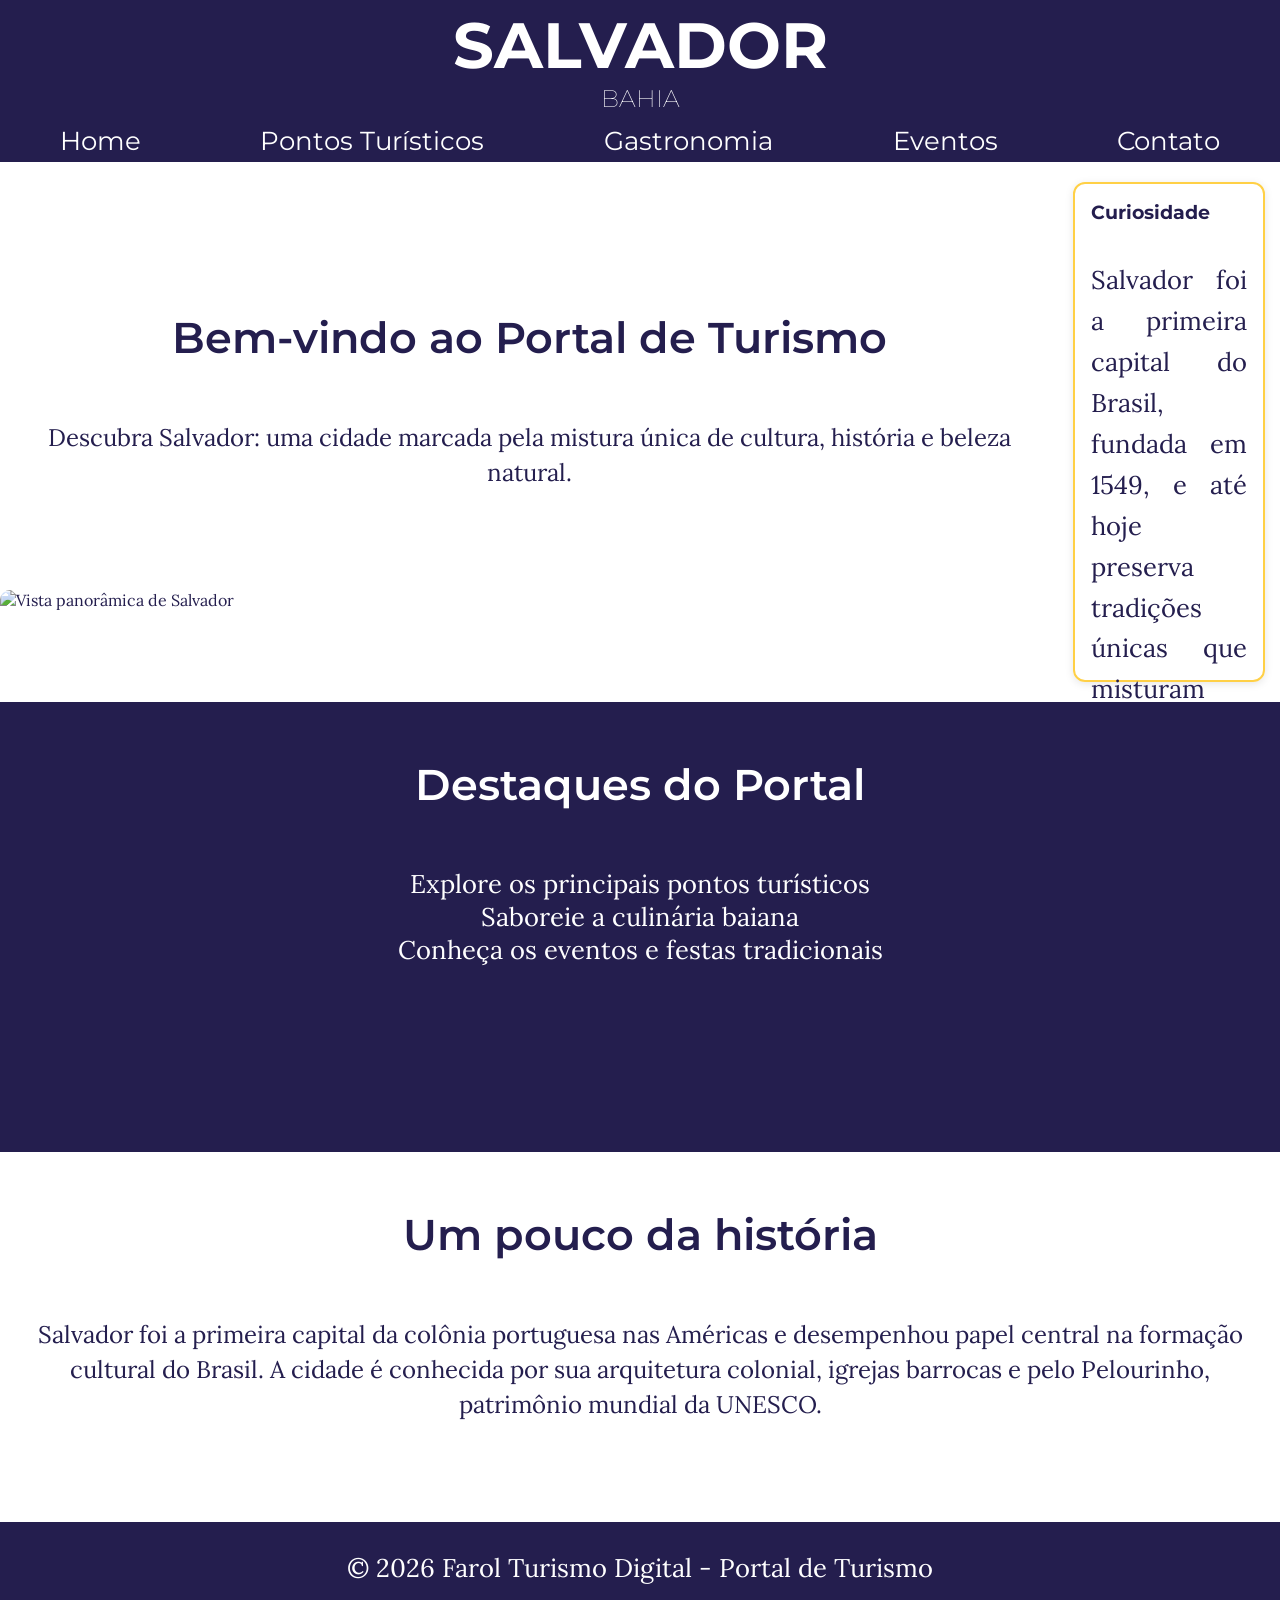
==== commit 140dba35: "apliquei responsividade e padronizei as telas" ====
--- a/index.html
+++ b/index.html
@@ -3,200 +3,67 @@
 <head>
     <meta charset="UTF-8">
     <meta name="viewport" content="width=device-width, initial-scale=1.0">
-    <meta name= "description" content=" Principais pontos tuísticos de salvador e curiosidades sobre a cidade.">
-    <title>Farol Turismo Digital | Turismo Salvador Bahia</title>
-    <!--Link para o CSS-->
-    <link rel = "stylesheet" href = "style.css">
+    <meta name="description" content="Portal de Turismo em Salvador - Introdução, Cultura, Gastronomia e Pontos Turísticos.">
+    <title> Farol Turismo Digital | Introdução</title>
+    <link rel="stylesheet" href="./css/style.css">
+    <link rel="preconnect" href="https://fonts.googleapis.com">
+    <link rel="preconnect" href="https://fonts.gstatic.com" crossorigin>
+    <link href="https://fonts.googleapis.com/css2?family=Lora:ital,wght@0,400..700;1,400..700&family=Montserrat:ital,wght@0,100..900;1,100..900&display=swap" rel="stylesheet">
 </head>
 
 <body>
+    <header>
+        <div class="title-header">
+            <h1>SALVADOR</h1>
+            <h2 class="sub-title">BAHIA</h2>
+        </div>
+        <nav id="navegacao">
+            <a href="index.html">Home</a>
+            <a href="pontos_turisticos.html">Pontos Turísticos</a>
+            <a href="gastronomia.html">Gastronomia</a>
+            <a href="eventos.html">Eventos</a>
+            <a href="contatos.html">Contato</a>
+        </nav>
+    </header>
     <main>
-    <!--Simbolo de localização + nome da cidade-->
-    <!--Aqui podemos adicionar o clima de salvador em tempo real, conforme ref do site utilizado como base.-->
-        <div class = "logo">
-        <h1>Farol Turismo Digital | Turismo Salvador Bahia</h1>
+        
+        <div class="hero">
+            <!-- Boas-vindas -->
+            <section class="section-home hero">
+                <h2>Bem-vindo ao Portal de Turismo</h2>
+                <p>Descubra Salvador: uma cidade marcada pela mistura única de cultura, história e beleza natural.</p>
+                <figure>
+                    <img src="img/salvador_home.jpg" alt="Vista panorâmica de Salvador">
+                    <figcaption>Vista da Baía de Todos-os-Santos.</figcaption>
+                </figure>
+            </section>
+            
+            <!-- Curiosidade extra -->
+            <aside id="curiosidade">
+                <h3>Curiosidade</h3>
+                <p>Salvador foi a primeira capital do Brasil, fundada em 1549, e até hoje preserva tradições únicas que misturam influências africanas, indígenas e europeias.</p>
+            </aside>
         </div>
+            
+            <!-- Destaques rápidos -->
+        <section class="section-home destaque">
+            <h2>Destaques do Portal</h2>
+            <ul class="lista-destaques">
+                <li><a href="pontos_turisticos.html">Explore os principais pontos turísticos</a></li>
+                <li><a href="gastronomia.html">Saboreie a culinária baiana</a></li>
+                <li><a href="eventos.html">Conheça os eventos e festas tradicionais</a></li>
+            </ul>
+        </section>
 
-<header>
-    <nav class = "menu_principal" aria-label = "Menu Principal">
-        <ul class = "Menu de Navegação">
-                <li><a href="introducao.html">Introducao</a></li>
-                <li><a href="pontos_turisticos.html">Pontos Turísticos</a></li>
-                <li><a href="gastronomia.html">Gastronomia</a></li>
-                <li><a href="eventos.html">Eventos</a></li>
-                <li><a href="contato.html">Contato</a></li>
-        </ul>
-
-    <nav class = "menu_da_pagina" aria-label = "Menu da Página">
-        <ul class = "menu"> 
-            <li><a href = "#curiosidades">Curiosidades</a></li>
-            <li><a href = "#religiosidade">Religiosidade</a></li>
-            <li><a href = "#gastronomia">Gastronomia</a></li>
-            <li><a href = "#praias">Praias</a></li>
-            <li><a href = "#pontos_turisticos">Pontos Turísticos</a></li>
-            <li><a href = "#passeios">Passeios</a></li>
-        </ul>
-    </nav>
-</header>
-
-<!-- Sections comentadas (será implementada depois ou projeto pessoal.) -->
-<!---
-<section id = "passeios"></section>
-<section id = "hospedagem"></section> "n feito"
-<section id = "restaurantes"></section> "n feito"
-<section id = "eventos"></section>
-<section id = "cultura"></section> "n feito"
--->
-<p>Aqui você vai encontrar tudo sobre os pontos turísticos de Salvador Bahia.</p>
-<aside>Salvador é uma cidade marcada pela mistura única de cultura, história e beleza natural. Conhecida pelas praias, pela música vibrante e pelo forte legado afro-brasileiro, a capital baiana encanta moradores e visitantes com sua energia acolhedora, gastronomia típica e paisagens inesquecíveis.</aside>
-<hr>
-
-<section>
-<h2>Curiosidades sobre a nossa cidade:</h2>
-
-<p>Você sabia que Salvador foi a primeira capital da colônia portuguesa das americas? Foi fundada em 1549 para ser o centro administrativo do país.</p>
-<p>O Primeiro Elevador urbano do mundo foi o elevador lacerda, inaugurado em 1873, conectando a Cidade Baixa à Cidade Alta.</p>
-<p>O maior Carnaval de Rua foi o de Salvador, registrado pelo Guinness Book como a maior festa de rua do <strong>planeta</strong>, atraindo milhões de foliões todos os anos.</p>
-<p>Salvador é considerada a cidade com a maior população negra fora da África, o que influencia diretamente a nossa culinária, religião e a música.</p>
-</section>
-<hr>
-
-<section>
-<h2>Religiosidade</h2>
-
-<article>
-    <h2>Sincretismo Religioso</h2>
-    <figure><!--Foto-->
-    <img src = "img/sincretismo_religioso.jpg" alt = "Sincretismo Religioso">
-    <figcaption>Salvador é conhecida por seu sincretismo religioso, onde o Catolicismo e o Candomblé coexistem harmoniosamente, criando tradições únicas como a Lavagem do Bonfim.</figcaption>
-    </figure>
-    <p>Salvador praticamente o berço do sincretismo religioso. A convivência entre o Catolicismo e o Candomblé criou tradições únicas, como a <strong>Lavagem do Bonfim</strong>, onde as baianas lavam as escadarias da igreja com água de cheiro e flores. Essa espiritualidade está presente em cada esquina, nos colares de contas (guias) e nas roupas brancas de sexta-feira.</p>
-</article>
-
-<article>
-    <h2>Candomblé</h2>
-    <figure><!--Foto-->
-    <img src = "img/candomble.jpg" alt = "Candomblé">
-    <figcaption>O Candomblé é uma religião afro-brasileira que tem suas raízes na cultura africana e é amplamente praticada em Salvador, influenciando a música, a dança e as tradições locais.</figcaption>
-    </figure>
-    <p>O Candomblé é uma religião afro-brasileira que tem suas raízes na cultura africana e é amplamente praticada em Salvador.
-        Os terreiros de Candomblé são espaços sagrados onde os fiéis se reúnem para cultuar os orixás, divindades que representam forças da natureza e aspectos da vida humana. O Candomblé influencia profundamente a música, a dança e as tradições locais, sendo uma parte essencial da identidade cultural de Salvador.</p>
-</article>
-
-</section>
-<hr>
-
-<section id = "gastronomia">
-<h2>Gastronomia</h2>
-    <article>
-    <p>A comida baiana é um festival sensorial. O <strong>Dendê</strong> por exemplo, é o rei da cozinha baiana.</p>
-<ul>
-    <li>Acarajé</li>
-    <aside>Um bolinho crocante de feijão-fradinho frito no azeite de dendê, cheio de sabor e marcado pela força das tradições baianas.</aside>
-    <li>Abará</li>
-    <aside>Parecido com o acarajé, mas cozido no vapor e envolto em folha de bananeira, oferecendo uma textura macia e um gosto suave e acolhedor.</aside>
-    <li>Vatapá</li>
-    <aside>Um creme rico e aromático feito com pão, leite de coco, camarão seco e dendê, que envolve o paladar com calor e especiarias.</aside>
-    <li>Caruru</li>
-    <Aside>Um preparo de quiabos cozidos com camarão seco e dendê, trazendo um sabor intenso e marcante da culinária afro-baiana.</Aside>
-    <li>Moqueca Baiana</li>
-    <Aside>Um ensopado perfumado de peixe com tomates, pimentões, leite de coco e dendê, que combina leveza, cor e sabor tropical. Se quiser, posso transformar essas descrições em um texto único, em parágrafo, com tom literário ou mais formal.</Aside>    
-</article>
-</ul>
-
-<p>Algumas dessas comidas viraram símbolos do estado da Bahia, principalmente o Acarajé e a Moqueca.</p>
-<p>A culinária baiana é uma das mais ricas culturalmente e  varia bastante entre regiões como o Recôncavo, Salvador, Chapada Diamantina e o sul da Bahia. Ainda assim, o dendê acaba sendo uma verdadeira "marca registrada" da cozinha baiana.</p>
-
-<!--Analisem também utilizarmos o efeito carrossel nessa seção de praias-->
-</section>
-<hr>
-
-<section id = "praias">
-<h2>Praias Turísticas de Salvador</h2>
-
-<article>
-    <h4>Praia do Porto da Barra</h4>
-    <figure><!--Foto-->
-    <img src = "img/praias/porto_da_barra.jpg" alt = "Praia do Porto da Barra">
-    <figcaption>famosa por suas águas cristalinas, mar calmo em formato de enseada e por ser um dos únicos locais no Brasil onde o sol se põe diretamente no mar</figcaption>
-    </figure>
-    <p>Uma das praias mais famosas de Salvador. Possui águas calmas, ótimas para banho e para assistir ao pôr do sol. É basicamente um dos cartões-postais da cidade.</p>
-</article>
-
-<article>
-    <h4>Praia do Farol da Barra</h4>
-    <figure> <!--Foto-->
-    <img src = "img/praias/farol_da_barra.jpg" alt = "Praia do Farol da Barra">
-    <figcaption>Localizada na região da Barra, é uma das praias mais icônicas de Salvador, conhecida por seu farol histórico e por ser um dos principais pontos turísticos da cidade.</figcaption>
-    </figure>
-    <p>Muito conhecida pelo Farol da Barra e pelo forte histórico. Além da beleza natural, é um dos principais pontos turísticos e palco do Carnaval de Salvador.</p>
-</article>
-
-<article>
-    <h4>Praia de Itapuã</h4>
-    <figure> <!--Foto-->
-    <img src = "img/praias/itapua.jpg" alt = "Praia de Itapuã">
-    <figcaption>Localizada na zona sul de Salvador, é famosa por suas águas calmas, coqueiros e pelo tradicional Farol de Itapuã, sendo um dos locais mais clássicos da cidade.</figcaption>
-    </figure>
-    <p>Famosa pelas músicas de Dorival Caymmi e Vinícius de Moraes. Tem coqueiros, jangadas e o tradicional Farol de Itapuã, sendo um dos locais mais clássicos da cidade.</p>
-</article>
-
-<article>
-    <h4>Praia de Ondina</h4>
-    <figure> <!--Foto-->
-    <img src = "img/praias/ondina.jpg" alt = "Praia de Ondina">
-    <figcaption>Localizada em uma região nobre da cidade, possui piscinas naturais formadas por recifes e uma ótima infraestrutura turística.</figcaption>
-    </figure>
-    <p>Localizada em uma região nobre da cidade, possui piscinas naturais formadas por recifes e uma ótima infraestrutura turística.</p>
-</article>
-
-<hr>
-<section id = "pontos_turisticos">
-<h2>Pontos Turísticos de Salvador</h2>
-
-
-<article>
-    <h4>Pelourinho</h4>
-    <figure><!--Foto-->
-    <img src = "img/pelourinho.jpg" alt = "Pelourinho">
-    <figcaption>O Pelourinho é o centro histórico de Salvador e um dos locais mais famosos da Bahia. Conhecido pelas casa coloridas, ruas de pedra e igrejas antigas, o local representa a forte cultura afro-brasileira. Além da arqueitetura histórica, o Pelourinho possui apresentações musicais, restaurantes típicos e manifestações culturais durante todo o ano.</figcaption>
-    </figure>
-    <p>O Pelourinho é o centro histórico de Salvador e um dos locais mais famosos da Bahia. Conhecido pelas casa coloridas, ruas de pedra e igrejas antigas, o local representa a forte cultura afro-brasileira. Além da arqueitetura histórica, o Pelourinho possui apresentações musicais, restaurantes típicos e manifestações culturais durante todo o ano.</p>
-</article>
-
-<article>
-    <h4>Elevador Lacerda</h4>
-    <figure><!--Foto-->
-    <img src = "img/elevador_lacerda.jpg" alt = "Elevador Lacerda">
-    <figcaption>o elevador lacerda é um dos principais cartões-postais de Salvador. Inaugurado em 1873, ele liga a Cidade Alta à Cidade Baixa, facilitando o transporte entre as duas regiões. Do alto do elevador é possível observar uma bela vista da Baía de Todos-os-Santos.</figcaption>
-    </figure>
-    <p>O Elevador Lacerda é um dos principais cartões-postais de Salvador. Inaugurado em 1873, ele liga a Cidade Alta à Cidade Baixa, facilitando o transporte entre as duas regiões. Do alto do elevador é possível observar uma bela vista da Baía de Todos-os-Santos.</p>
-</article>
-
-
-<article>
-    <h4>Mercado Modelo</h4>
-    <figure><!--Foto-->
-    <img src = "img/mercado_modelo.jpg" alt = "Mercado Modelo">
-    <figcaption>Localizado próximo ao Elevador Lacerda, o Mercado Modelo é um dos lugares mais visitados pelos turistas. O espaço reúne lojas de artesanato, lembranças, roupas, instrumentos musicais e comidas típicas da Bahia. É um ótimo lugar para conhecer a cultura local e comprar souvenirs.</figcaption>
-    </figure>
-    <p>Localizado próximo ao Elevador Lacerda, o Mercado Modelo é um dos lugares mais visitados pelos turistas. O espaço reúne lojas de artesanato, lembranças, roupas, instrumentos musicais e comidas típicas da Bahia. É um ótimo lugar para conhecer a cultura local e comprar souvenirs.</p>
-</article>
-
-<article>
-    <h4>Igreja do Bonfim</h4>
-    <figure><!--Foto-->
-    <img src = "img/igreja_do_bonfim.jpg" alt ="Igreja do Bonfim">
-    <figcaption>Localizada no bairro do Bonfim, é um dos símbolos religiosos mais importantes da Bahia, famosa pelas fitinhas coloridas e pela tradicional Lavagem do Bonfim.</figcaption>
-    </figure>    
-    <p>A Igreja do Senhor do Bonfim é um dos símbolos religiosos mais importantes da Bahia. Ela ficou famosa pelas fitinhas coloridas do Bonfim e pela tradicional Lavagem do Bonfim, festa religiosa e cultural que reúne milhares de pessoas todos os anos.</p>
-</article>
-
-<footer> <p>© 2026 Visita Salvador - Portal de Turismo</p> </footer>
-
+        <!-- História resumida -->
+        <section class="section-home">
+            <h2>Um pouco da história</h2>
+            <p>Salvador foi a primeira capital da colônia portuguesa nas Américas e desempenhou papel central na formação cultural do Brasil. 
+            A cidade é conhecida por sua arquitetura colonial, igrejas barrocas e pelo Pelourinho, patrimônio mundial da UNESCO.</p>
+        </section>
+        
     </main>
+        <footer id="footer">
+            <p>© 2026 Farol Turismo Digital - Portal de Turismo</p></footer>
 </body>
 </html>
-    </main>
-</body>
-</html>
--- a/css/style.css
+++ b/css/style.css
@@ -0,0 +1,388 @@
+@import url('https://fonts.googleapis.com/css2?family=Montserrat:ital,wght@0,100..900;1,100..900&display=swap');
+
+:root {
+    /* Fontes */ 
+    --font-title: 'Montserrat', sans-serif;
+    --font-body: 'Lora', serif;
+
+    /* Paleta de Cores */
+    --primary-color: #241e4e;
+    --accent-color: #ffd046;
+    --header-text-color: white;
+}
+
+*{
+    box-sizing: border-box;
+    margin: 0;
+    padding: 0;
+}
+
+body{
+    font-family: var(--font-body);
+    background-color: var(--header-text-color);
+    color: var(--primary-color);
+}
+
+body::-webkit-scrollbar{
+    display: none;
+}
+
+header{
+    display: flex;
+    flex-direction: column;
+    font-family: var(--font-title);
+    color: var(--header-text-color);
+    background-color: var(--primary-color);
+    justify-content: space-around;
+    align-items: center;
+    font-size: 18px;
+    height: 18vh;
+    position: fixed;
+    width: 100%;
+    top: 0;
+    z-index: 100;
+}
+
+.title-header{
+    display: flex;
+    flex-direction: column;
+    align-items: center;
+}
+
+.sub-title{
+    font-size: 24px;
+    font-weight: 150;
+    margin: 0;
+}
+
+h2{
+    font-family: var(--font-title);
+    font-weight: 600;
+    font-size: 36px;
+    text-align: center;
+    margin: 3.5rem;
+}
+
+h3{
+    font-family: var(--font-title);
+    font-size: 24px;
+    height: 50px;
+}
+
+nav{
+    font-size: 1.5vw;
+    color: var(--header-text-color);
+    display: flex;
+    width: 100%;
+    justify-content: space-around;
+    align-items: end;
+    white-space: nowrap;
+}
+
+
+a{
+    text-decoration: none;
+    color: var(--header-text-color);
+    transition: all 0.3s ease;
+}
+
+main{
+    text-align: justify;
+    display: flex;
+    flex-direction: column;
+}
+
+#onde-comer{
+    display: flex;
+    flex-direction: column;
+}
+
+#onde-comer > p {
+    font-size: 24px;
+    text-align: justify;
+    line-height: 35px;
+    max-width: 800px;
+    margin: 0 auto 100px auto;
+    padding: 0 20px; 
+}
+
+
+.first-img{
+    width: 100%;
+}
+
+#principais-pratos{
+    display: flex;
+    align-items: center;
+    justify-content: center;
+    flex-wrap: wrap;
+}
+
+article{
+    display: flex;
+    flex-direction: column;
+    align-items: center;
+    height: 460px;
+    border-radius: 15px 15px;
+    margin: 25px;
+    overflow: hidden;
+    box-shadow: 0px 2px 5px var(--accent-color);
+    transition: all 0.3s ease;
+}
+
+article:hover{
+    cursor:pointer;
+    transform: scale(1.1);
+}
+
+figure{
+    width: 100%;
+}
+
+figure > img{
+    height: 200px;
+    width: 100%;
+    border-radius: 10px 10px 0px 0px;
+    object-fit: cover;
+}
+
+.texto-prato{
+    padding: 8px;
+}
+
+figcaption {
+    display: none;
+}
+
+#novidades{
+    background-color: var(--primary-color);
+    color: var(--header-text-color);
+    padding: 25px;
+    font-size: large;
+}
+
+p{
+    margin-bottom: 15px;
+}
+
+footer{
+    background-color: var(--primary-color);
+    text-align: center;
+}
+
+#marca-dagua{
+    color: var(--header-text-color);
+    margin-bottom: 0px;
+}
+
+.dica-de-ouro{
+    position: fixed;
+    bottom: 100px;
+    right: 50px;
+    z-index: 100;
+}
+
+.botao-dica {
+    font-size: 30px;  /* aumenta o emoji */
+    width: 60px;
+    height: 60px;
+    border-radius: 50%;
+    border: none;
+    cursor: pointer;
+    background-color: var(--header-text-color);
+    box-shadow: 0px 4px 10px rgba(0,0,0,0.5);
+    transition: all 0.3s ease;
+}
+
+.dica-turista {
+    display: none;
+    background-color: var(--accent-color);
+    color: var(--primary-color);
+    border-radius: 10px;
+    padding: 15px;
+    width: 250px;
+    box-shadow: 0px 4px 10px rgba(0,0,0,0.3);
+    margin-bottom: 10px;
+}
+
+.dica-turista.ativo {
+    display: block;
+}
+
+
+@media (max-width: 768px) {
+    
+    #principais-pratos {
+        flex-direction: column;
+    }
+    
+    #onde-comer > p {
+        font-size: 18px; /* Redução da escala tipográfica para mobile */
+        margin-bottom: 50px;
+    }
+    
+    header{
+        position:sticky;
+        height: 30vw;
+    }
+
+    .title-header h1{
+        font-size: 7vw;
+    }
+
+    .title-header h2{
+        font-size: 5vw;
+    }
+
+    nav{
+        font-size: 2.5vw;
+    }
+
+    article{
+    display: flex;
+    flex-direction: column;
+    align-items: center;
+    height: 460px;
+    border-radius: 15px 15px;
+    flex: 1;
+    margin: 25px;
+    overflow: scroll;
+    box-shadow: 0px 2px 5px var(--accent-color);
+}
+}
+
+
+@media (min-width: 768px){
+    article{
+        width: 25vw;
+    }
+}
+
+
+nav a:hover{
+    transform: scale(1.2);
+}
+
+
+.logo{
+    width: 100%;
+}
+.logo h1{
+    font-size: 2.6vw;
+    text-align: center;
+}
+
+.menu{
+    width: 100%;
+    list-style: none;
+    display: flex;
+    justify-content: space-around;
+}
+
+section.destaque{
+background-color: var(--primary-color);
+height: 50vh;
+text-align: center;
+}
+section.destaque h2{
+    color: var(--header-text-color);
+}
+
+.section-home p {
+    line-height: 35px;
+    font-size: 1.5rem;
+    text-align: center;
+    margin: 0 auto 100px auto;
+    padding: 0 20px;
+    width: 100%;
+}
+
+#footer{
+    height: 10vh;
+    display: flex;
+    align-items: center;
+    justify-content: center;
+}
+#footer p{
+    margin: 0;
+    color: var(--header-text-color);
+}
+
+#curiosidade{
+    padding: 16px;
+    margin: 20px 15px;
+    border-radius: 12px;
+    border-left: 5px solid #ffb703;
+    box-shadow: 0 2px 8px rgba(0,0,0,.1);
+    border: 2px solid var(--accent-color);
+}
+
+#curiosidade h3{
+    font-size: 1.2rem;
+    margin-bottom: 10px;
+    color: var(--primary-color);
+}
+
+#curiosidade p{
+    line-height: 1.6;
+}
+
+@media (min-width:768px) {
+    header{
+        position: relative;
+    }
+
+    body{
+    margin: 0;
+    min-height: 100vh;
+    display: flex;
+    flex-direction: column;
+    
+}
+    main{
+    flex: 1;
+    display: flex;
+}
+    p, a{
+        font-size: 1.6rem;
+    }
+    h1{
+        font-size: 4rem;
+    }
+    h2{
+        font-size: 2.7rem;
+    }
+    h3{
+        font-size: 3rem;
+    }
+    .hero{
+        display: flex;
+        height: 60vh;
+    }
+    section.hero{
+        display: flex;
+        align-items: center;
+        justify-content: center;
+        flex-direction: column;
+        flex: 3;
+    }
+    #curiosidade{
+        width: 15vw;
+    }
+
+    #pontos-turisticos{
+        display: flex;
+        flex-direction: column;
+        gap: 2rem;
+        align-items: center;
+        justify-content: center;
+        margin-bottom: 2rem;
+    }
+    
+    .ponto-turistico{
+    width: 70vw;
+    justify-self: center;
+
+}
+
+}
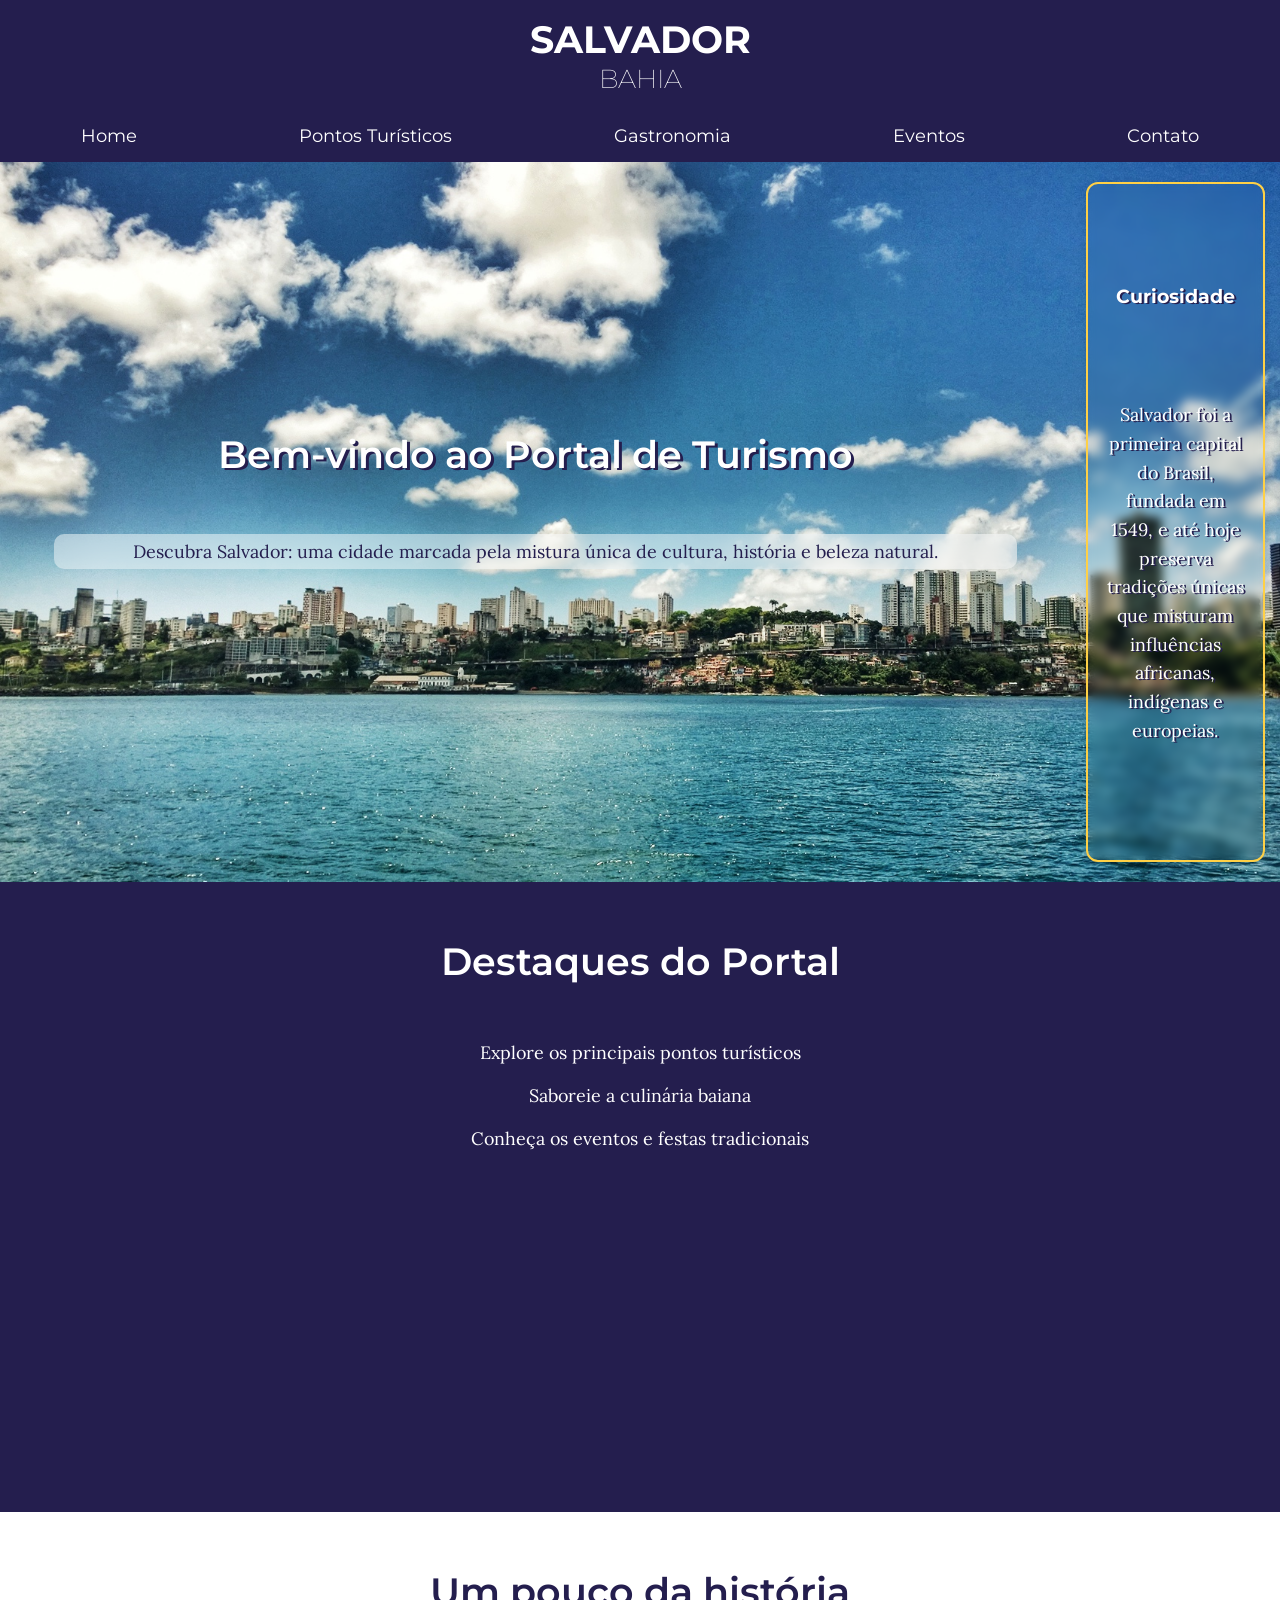
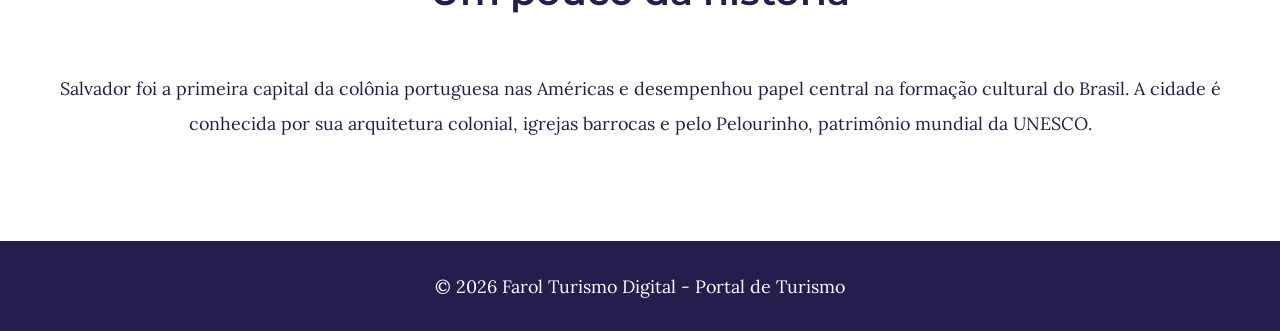
==== commit cc47fca7: "ajuste css" ====
--- a/index.html
+++ b/index.html
@@ -29,13 +29,13 @@
         
         <div class="hero">
             <!-- Boas-vindas -->
-            <section class="section-home hero">
+            <section class="section-home hero-content">
                 <h2>Bem-vindo ao Portal de Turismo</h2>
                 <p>Descubra Salvador: uma cidade marcada pela mistura única de cultura, história e beleza natural.</p>
-                <figure>
-                    <img src="img/salvador_home.jpg" alt="Vista panorâmica de Salvador">
+                <!-- <figure>
+                    <img src="assets/img/baia_todos_santos.jpg" alt="Vista panorâmica de Salvador">
                     <figcaption>Vista da Baía de Todos-os-Santos.</figcaption>
-                </figure>
+                </figure> -->
             </section>
             
             <!-- Curiosidade extra -->
--- a/css/style.css
+++ b/css/style.css
@@ -1,33 +1,35 @@
 @import url('https://fonts.googleapis.com/css2?family=Montserrat:ital,wght@0,100..900;1,100..900&display=swap');
 
+/* =========================================
+   VARIÁVEIS GLOBAIS
+========================================= */
 :root {
-    /* Fontes */ 
     --font-title: 'Montserrat', sans-serif;
     --font-body: 'Lora', serif;
-
-    /* Paleta de Cores */
     --primary-color: #241e4e;
     --accent-color: #ffd046;
     --header-text-color: white;
 }
 
-*{
+
+* {
     box-sizing: border-box;
     margin: 0;
     padding: 0;
 }
 
-body{
+body {
     font-family: var(--font-body);
     background-color: var(--header-text-color);
     color: var(--primary-color);
 }
 
-body::-webkit-scrollbar{
+body::-webkit-scrollbar {
     display: none;
 }
 
-header{
+/* --- Cabeçalho e Navegação --- */
+header {
     display: flex;
     flex-direction: column;
     font-family: var(--font-title);
@@ -35,42 +37,35 @@
     background-color: var(--primary-color);
     justify-content: space-around;
     align-items: center;
-    font-size: 18px;
-    height: 18vh;
-    position: fixed;
-    width: 100%;
+    position: sticky;
+    width: 100%;
+    height: 30vw;
     top: 0;
     z-index: 100;
 }
 
-.title-header{
-    display: flex;
-    flex-direction: column;
-    align-items: center;
-}
-
-.sub-title{
-    font-size: 24px;
+.title-header {
+    display: flex;
+    flex-direction: column;
+    align-items: center;
+}
+
+.title-header h1 {
+    font-size: clamp(2rem, 3vw, 2.5rem);
+}
+
+.title-header h2 {
+    font-size: clamp(1.5rem, 2vw, 2rem);
+}
+
+.sub-title {
+    font-size: clamp(1.2rem, 1.7vw, 1.5rem); 
     font-weight: 150;
     margin: 0;
 }
 
-h2{
-    font-family: var(--font-title);
-    font-weight: 600;
-    font-size: 36px;
-    text-align: center;
-    margin: 3.5rem;
-}
-
-h3{
-    font-family: var(--font-title);
-    font-size: 24px;
-    height: 50px;
-}
-
-nav{
-    font-size: 1.5vw;
+nav {
+    font-size: clamp(1rem, 1.5vw, 2rem);
     color: var(--header-text-color);
     display: flex;
     width: 100%;
@@ -79,103 +74,185 @@
     white-space: nowrap;
 }
 
-
-a{
+nav a:hover {
+    transform: scale(1.2);
+}
+
+a {
     text-decoration: none;
     color: var(--header-text-color);
     transition: all 0.3s ease;
-}
-
-main{
+    font-size: clamp(2vw, 2.5vw, 1.7rem);
+}
+
+.logo {
+    width: 100%;
+}
+
+.logo h1 {
+    font-size: clamp(1.5rem, 3vw, 2.5rem);
+    text-align: center;
+}
+
+.menu {
+    width: 100%;
+    list-style: none;
+    display: flex;
+    justify-content: space-around;
+}
+
+
+h1 {
+    font-size: clamp(2rem, 4vw, 3rem);
+}
+
+h2 {
+    font-family: var(--font-title);
+    font-weight: 600;
+    font-size: clamp(1.8rem, 3vw, 2.7rem);
+    text-align: center;
+    margin: 3.5rem;
+}
+
+h3 {
+    font-family: var(--font-title);
+    font-size: clamp(1.5rem, 2vw, 3rem);
+}
+
+h4{
+    font-family: var(--font-title);
+    font-size: clamp(1.2rem, 1.7vw, 2.5rem);
+}
+
+
+p {
+    font-size: clamp(1rem, 1.4vw, 1.6rem);
+    margin-bottom: 15px;
+}
+
+/* --- Estrutura Principal --- */
+main {
     text-align: justify;
     display: flex;
     flex-direction: column;
 }
 
-#onde-comer{
+#onde-comer {
     display: flex;
     flex-direction: column;
 }
 
 #onde-comer > p {
-    font-size: 24px;
+    font-size: clamp(1.125rem, 1.5vw, 1.5rem); /* ~18px a 24px */
     text-align: justify;
     line-height: 35px;
     max-width: 800px;
-    margin: 0 auto 100px auto;
+    margin: 0 auto 50px auto;
     padding: 0 20px; 
 }
 
-
-.first-img{
-    width: 100%;
-}
-
-#principais-pratos{
+.first-img {
+    width: 100%;
+}
+
+/* --- Seção de Pratos --- */
+#principais-pratos {
     display: flex;
     align-items: center;
     justify-content: center;
-    flex-wrap: wrap;
-}
-
-article{
+    flex-direction: column;
+}
+
+article {
     display: flex;
     flex-direction: column;
     align-items: center;
     height: 460px;
-    border-radius: 15px 15px;
+    border-radius: 15px;
     margin: 25px;
-    overflow: hidden;
+    flex: 1;
+    overflow-y: auto;
     box-shadow: 0px 2px 5px var(--accent-color);
     transition: all 0.3s ease;
 }
 
-article:hover{
-    cursor:pointer;
-    transform: scale(1.1);
-}
-
-figure{
-    width: 100%;
-}
-
-figure > img{
+article:hover {
+    cursor: pointer;
+    transform: scale(1.05);
+}
+
+figure {
+    width: 100%;
+}
+
+figure > img {
     height: 200px;
     width: 100%;
     border-radius: 10px 10px 0px 0px;
     object-fit: cover;
 }
 
-.texto-prato{
-    padding: 8px;
+.texto-prato {
+    padding: 15px;
 }
 
 figcaption {
     display: none;
 }
 
-#novidades{
+#novidades {
     background-color: var(--primary-color);
     color: var(--header-text-color);
     padding: 25px;
-    font-size: large;
-}
-
-p{
-    margin-bottom: 15px;
-}
-
-footer{
+}
+
+section.destaque {
     background-color: var(--primary-color);
+    height: 50vh;
     text-align: center;
 }
 
-#marca-dagua{
-    color: var(--header-text-color);
-    margin-bottom: 0px;
-}
-
-.dica-de-ouro{
+section.destaque h2 {
+    color: var(--header-text-color);
+}
+
+.section-home p {
+    line-height: 35px;
+    text-align: center;
+    margin: 0 auto 100px auto;
+    padding: 0 20px;
+    width: 100%;
+}
+
+#curiosidade {
+    color: var(--header-text-color);
+    text-shadow:2px 1px var(--primary-color);
+    padding: 16px;
+    margin: 20px 15px;
+    border-radius: 12px;
+    border-left: 5px solid #ffb703;
+    box-shadow: 0 2px 8px rgba(0,0,0,.1);
+    border: 2px solid var(--accent-color);
+    backdrop-filter: blur(5px);
+    display: flex;
+    align-items: center;
+    flex-direction: column;
+    justify-content: space-evenly;
+}
+
+#curiosidade h3 {
+    font-size: clamp(1rem, 2vw, 1.2rem);
+    margin-bottom: 10px;
+    color: var(--header-text-color);
+    text-shadow:2px 1px var(--primary-color);
+}
+
+#curiosidade p {
+    line-height: 1.6;
+}
+
+/* --- Componente Dica de Ouro --- */
+.dica-de-ouro {
     position: fixed;
     bottom: 100px;
     right: 50px;
@@ -183,7 +260,7 @@
 }
 
 .botao-dica {
-    font-size: 30px;  /* aumenta o emoji */
+    font-size: clamp(24px, 4vw, 30px);
     width: 60px;
     height: 60px;
     border-radius: 50%;
@@ -209,168 +286,120 @@
     display: block;
 }
 
-
-@media (max-width: 768px) {
+.lista-destaques a{
+    font-size: clamp(1rem, 1.4vw, 1.6rem);
+}
+
+.hero{
+    background-image: url("../assets/img/baia_todos_santos.jpg");
+    background-size: cover;
+    background-repeat: no-repeat;
+    background-clip: center;
+
+    h2{
+        color: var(--header-text-color);
+        text-shadow:3px 2px var(--primary-color);
+    }
+}
+
+.hero-content p{
+    background-color: rgba(255, 255, 255, 0.459);
+    width: 90%;
+    border-radius: 10px;
+    backdrop-filter: blur(10px);
+}
+
+
+.texto-ponto{
+    padding: 15px;
+}
+
+
+
+footer {
+    background-color: var(--primary-color);
+    text-align: center;
+}
+
+#footer {
+    height: 10vh;
+    display: flex;
+    align-items: center;
+    justify-content: center;
+}
+
+#footer p {
+    margin: 0;
+    color: var(--header-text-color);
+}
+
+#marca-dagua {
+    color: var(--header-text-color);
+    margin-bottom: 0px;
+}
+
+
+/* =========================================
+   MEDIA QUERIES (TABLET & DESKTOP)
+========================================= */
+@media (min-width: 768px) {
     
+    body {
+        margin: 0;
+        min-height: 100vh;
+        display: flex;
+        flex-direction: column;
+    }
+
+    header {
+        height: 18vh;
+    }
+
+    main {
+        flex: 1;
+        display: flex;
+    }
+
+    a{
+        font-size: clamp(1rem, 1.4vw, 1.6rem);
+    }
+
+    #onde-comer > p {
+        margin-bottom: 100px;
+    }
+
     #principais-pratos {
-        flex-direction: column;
-    }
-    
-    #onde-comer > p {
-        font-size: 18px; /* Redução da escala tipográfica para mobile */
-        margin-bottom: 50px;
-    }
-    
-    header{
-        position:sticky;
-        height: 30vw;
-    }
-
-    .title-header h1{
-        font-size: 7vw;
-    }
-
-    .title-header h2{
-        font-size: 5vw;
-    }
-
-    nav{
-        font-size: 2.5vw;
-    }
-
-    article{
-    display: flex;
-    flex-direction: column;
-    align-items: center;
-    height: 460px;
-    border-radius: 15px 15px;
-    flex: 1;
-    margin: 25px;
-    overflow: scroll;
-    box-shadow: 0px 2px 5px var(--accent-color);
-}
-}
-
-
-@media (min-width: 768px){
-    article{
+        flex-direction: row;
+        flex-wrap: wrap;
+        margin-bottom: 2rem;
+    }
+
+    article {
         width: 25vw;
-    }
-}
-
-
-nav a:hover{
-    transform: scale(1.2);
-}
-
-
-.logo{
-    width: 100%;
-}
-.logo h1{
-    font-size: 2.6vw;
-    text-align: center;
-}
-
-.menu{
-    width: 100%;
-    list-style: none;
-    display: flex;
-    justify-content: space-around;
-}
-
-section.destaque{
-background-color: var(--primary-color);
-height: 50vh;
-text-align: center;
-}
-section.destaque h2{
-    color: var(--header-text-color);
-}
-
-.section-home p {
-    line-height: 35px;
-    font-size: 1.5rem;
-    text-align: center;
-    margin: 0 auto 100px auto;
-    padding: 0 20px;
-    width: 100%;
-}
-
-#footer{
-    height: 10vh;
-    display: flex;
-    align-items: center;
-    justify-content: center;
-}
-#footer p{
-    margin: 0;
-    color: var(--header-text-color);
-}
-
-#curiosidade{
-    padding: 16px;
-    margin: 20px 15px;
-    border-radius: 12px;
-    border-left: 5px solid #ffb703;
-    box-shadow: 0 2px 8px rgba(0,0,0,.1);
-    border: 2px solid var(--accent-color);
-}
-
-#curiosidade h3{
-    font-size: 1.2rem;
-    margin-bottom: 10px;
-    color: var(--primary-color);
-}
-
-#curiosidade p{
-    line-height: 1.6;
-}
-
-@media (min-width:768px) {
-    header{
-        position: relative;
-    }
-
-    body{
-    margin: 0;
-    min-height: 100vh;
-    display: flex;
-    flex-direction: column;
-    
-}
-    main{
-    flex: 1;
-    display: flex;
-}
-    p, a{
-        font-size: 1.6rem;
-    }
-    h1{
-        font-size: 4rem;
-    }
-    h2{
-        font-size: 2.7rem;
-    }
-    h3{
-        font-size: 3rem;
-    }
-    .hero{
-        display: flex;
-        height: 60vh;
-    }
-    section.hero{
+        flex: initial;
+    }
+
+    .hero {
+        display: flex;
+        height: 80vh;
+    }
+
+    section.hero-content {
         display: flex;
         align-items: center;
         justify-content: center;
         flex-direction: column;
         flex: 3;
     }
-    #curiosidade{
-        width: 15vw;
-    }
-
-    #pontos-turisticos{
+
+    #curiosidade {
+        width: 14vw;
+        overflow-y: auto;
+        text-align: center;
+    }
+
+
+    #pontos-turisticos {
         display: flex;
         flex-direction: column;
         gap: 2rem;
@@ -378,11 +407,38 @@
         justify-content: center;
         margin-bottom: 2rem;
     }
+
+    .ponto-turistico {
+        width: 50vw;
+        display: flex;
+        align-items: center;
+        justify-self: center;
+        img{
+            height: 40vh;
+        }
+        h4{
+            margin-bottom: 10px;
+        }
+    }
+
+
     
-    .ponto-turistico{
-    width: 70vw;
-    justify-self: center;
-
-}
-
+
+    section.destaque{
+        height: 70vh;
+    }
+
+    .lista-destaques li{
+        margin: 20px 0;
+    }
+
+    .lista-destaques a{
+        transition: all 0.3s ease;
+    }
+    
+    .lista-destaques a:hover{
+        cursor: pointer;
+        color: var(--accent-color);
+        transform: scale(1.2);
+    }
 }
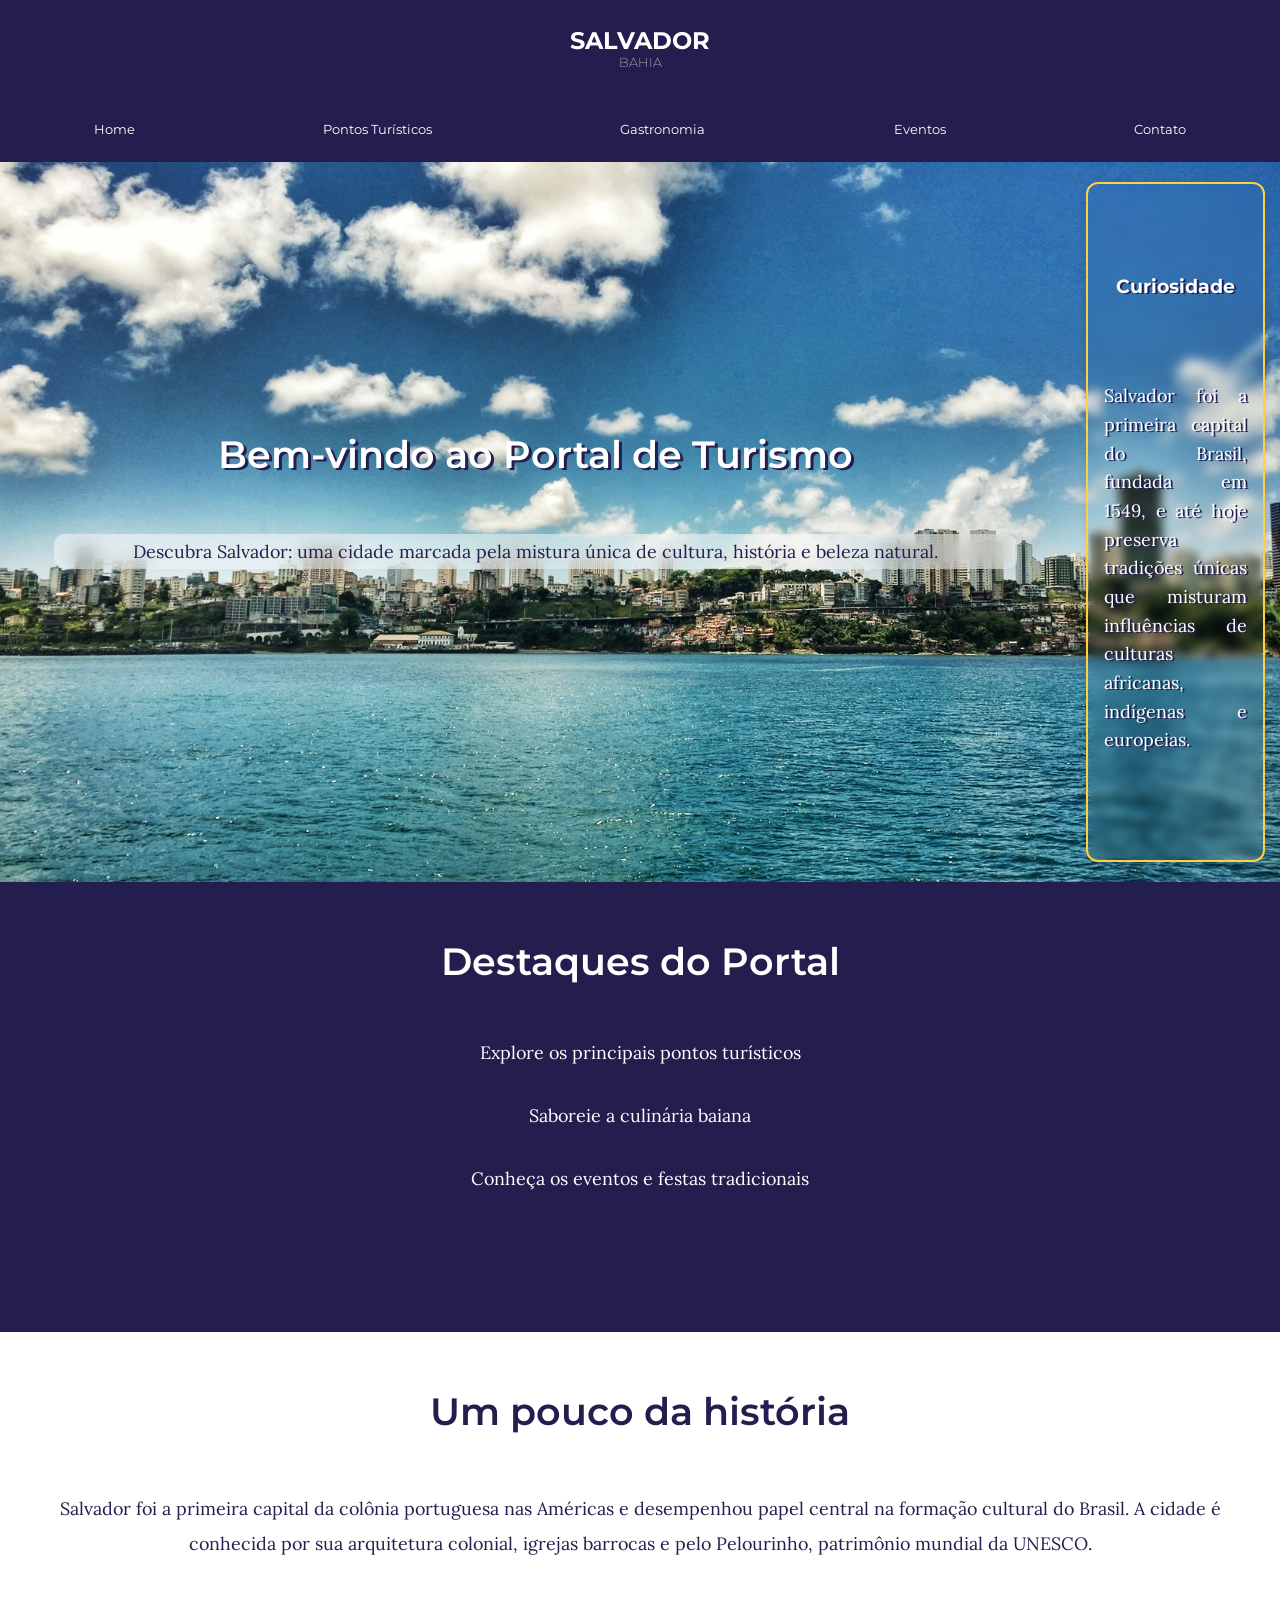
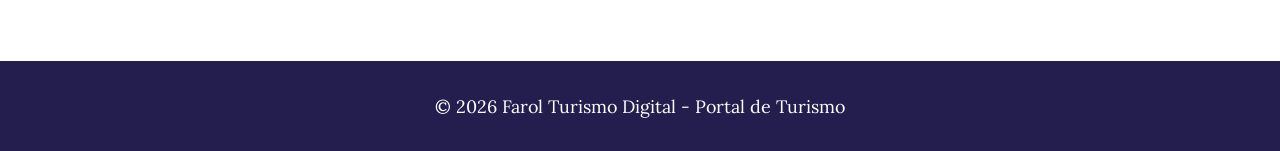
==== commit 0ed89da5: "CSS finalizado!" ====
--- a/index.html
+++ b/index.html
@@ -32,16 +32,12 @@
             <section class="section-home hero-content">
                 <h2>Bem-vindo ao Portal de Turismo</h2>
                 <p>Descubra Salvador: uma cidade marcada pela mistura única de cultura, história e beleza natural.</p>
-                <!-- <figure>
-                    <img src="assets/img/baia_todos_santos.jpg" alt="Vista panorâmica de Salvador">
-                    <figcaption>Vista da Baía de Todos-os-Santos.</figcaption>
-                </figure> -->
             </section>
             
             <!-- Curiosidade extra -->
             <aside id="curiosidade">
                 <h3>Curiosidade</h3>
-                <p>Salvador foi a primeira capital do Brasil, fundada em 1549, e até hoje preserva tradições únicas que misturam influências africanas, indígenas e europeias.</p>
+                <p>Salvador foi a primeira capital do Brasil, fundada em 1549, e até hoje preserva tradições únicas que misturam influências de culturas africanas, indígenas e europeias.</p>
             </aside>
         </div>
             
@@ -63,7 +59,8 @@
         </section>
         
     </main>
-        <footer id="footer">
-            <p>© 2026 Farol Turismo Digital - Portal de Turismo</p></footer>
+    <footer id="footer">
+        <p>© 2026 Farol Turismo Digital - Portal de Turismo</p>
+    </footer>
 </body>
 </html>
--- a/css/style.css
+++ b/css/style.css
@@ -11,7 +11,6 @@
     --header-text-color: white;
 }
 
-
 * {
     box-sizing: border-box;
     margin: 0;
@@ -51,11 +50,11 @@
 }
 
 .title-header h1 {
-    font-size: clamp(2rem, 3vw, 2.5rem);
+    font-size: clamp(1.25rem, 2.1vw, 1.5rem);
 }
 
 .title-header h2 {
-    font-size: clamp(1.5rem, 2vw, 2rem);
+    font-size: clamp(0.75rem, 1vw, 1rem);
 }
 
 .sub-title {
@@ -82,28 +81,19 @@
     text-decoration: none;
     color: var(--header-text-color);
     transition: all 0.3s ease;
-    font-size: clamp(2vw, 2.5vw, 1.7rem);
-}
+    font-size: clamp(0.75rem, 1.05vw, 1.2rem);
+}
+
 
 .logo {
     width: 100%;
 }
 
-.logo h1 {
-    font-size: clamp(1.5rem, 3vw, 2.5rem);
-    text-align: center;
-}
-
 .menu {
     width: 100%;
     list-style: none;
     display: flex;
     justify-content: space-around;
-}
-
-
-h1 {
-    font-size: clamp(2rem, 4vw, 3rem);
 }
 
 h2 {
@@ -111,7 +101,8 @@
     font-weight: 600;
     font-size: clamp(1.8rem, 3vw, 2.7rem);
     text-align: center;
-    margin: 3.5rem;
+    margin: 3.5rem 0;
+    width: 100%;
 }
 
 h3 {
@@ -122,6 +113,7 @@
 h4{
     font-family: var(--font-title);
     font-size: clamp(1.2rem, 1.7vw, 2.5rem);
+    margin-bottom: 10px;
 }
 
 
@@ -155,14 +147,6 @@
     width: 100%;
 }
 
-/* --- Seção de Pratos --- */
-#principais-pratos {
-    display: flex;
-    align-items: center;
-    justify-content: center;
-    flex-direction: column;
-}
-
 article {
     display: flex;
     flex-direction: column;
@@ -188,7 +172,7 @@
 figure > img {
     height: 200px;
     width: 100%;
-    border-radius: 10px 10px 0px 0px;
+    border-radius: 10px 10px 10px 10px;
     object-fit: cover;
 }
 
@@ -249,6 +233,7 @@
 
 #curiosidade p {
     line-height: 1.6;
+    text-align: justify;
 }
 
 /* --- Componente Dica de Ouro --- */
@@ -294,7 +279,7 @@
     background-image: url("../assets/img/baia_todos_santos.jpg");
     background-size: cover;
     background-repeat: no-repeat;
-    background-clip: center;
+    background-position: center;
 
     h2{
         color: var(--header-text-color);
@@ -309,12 +294,9 @@
     backdrop-filter: blur(10px);
 }
 
-
 .texto-ponto{
     padding: 15px;
 }
-
-
 
 footer {
     background-color: var(--primary-color);
@@ -328,6 +310,10 @@
     justify-content: center;
 }
 
+.ponto-turistico{
+    padding: 10px;
+}
+
 #footer p {
     margin: 0;
     color: var(--header-text-color);
@@ -338,6 +324,110 @@
     margin-bottom: 0px;
 }
 
+.lista-destaques li{
+        margin: 40px 0px;
+}
+
+#grandes-festivais p{
+    font-size: clamp(1.125rem, 1.5vw, 1.5rem);
+    text-align: justify;
+    line-height: 35px;
+    max-width: 800px;
+    margin: 0 auto 50px auto;
+    padding: 0 20px;
+}
+
+#festas-populares p{
+    font-size: clamp(1.125rem, 1.5vw, 1.5rem);
+    text-align: justify;
+    line-height: 35px;
+    max-width: 800px;
+    margin: 0 auto 50px auto;
+    padding: 0 20px;
+}
+
+.bloco-evento{
+    padding: 10px;
+    width: 88vw;
+    height: fit-content;
+}
+
+#eventos{
+    display: flex;
+    flex-direction: column;
+}
+
+#iemanja{
+    display: flex;
+    flex-direction: column;
+    margin: 5vh 10vw;
+    align-items: center;
+    justify-items: center;
+    text-align: center;
+    justify-content: space-between;
+}
+
+/* --- Seção Fale Conosco --- */
+#fale-conosco {
+    display: flex;
+    flex-direction: column;
+    align-items: center;
+    padding: 20px;
+}
+
+#fale-conosco p {
+    text-align: center;
+    max-width: 600px;
+    margin: 0 auto 30px auto;
+}
+
+/* --- Formulário --- */
+#fale-conosco form {
+    display: flex;
+    flex-direction: column;
+    width: 100%;
+    max-width: 600px;
+    gap: 20px;
+}
+
+.campo-form2 {
+    display: flex;
+    flex-direction: column;
+    gap: 8px;
+}
+
+.campo-form2 label {
+    font-family: var(--font-title);
+    font-size: clamp(0.9rem, 1.2vw, 1.1rem);
+    font-weight: 600;
+}
+
+.campo-form2 input,
+.campo-form2 textarea {
+    font-family: var(--font-body);
+    font-size: clamp(0.9rem, 1.2vw, 1.1rem);
+    padding: 12px;
+    border-radius: 8px;
+    width: 100%;
+}
+
+.campo-form2 textarea {
+    resize: vertical;
+    min-height: 120px;
+}
+
+#fale-conosco form button {
+    font-family: var(--font-title);
+    font-size: clamp(1rem, 1.4vw, 1.2rem);
+    padding: 14px;
+    border-radius: 8px;
+    border: none;
+    cursor: pointer;
+    align-self: center;
+    width: 100%;
+    max-width: 300px;
+    margin-top: 10px;
+}
 
 /* =========================================
    MEDIA QUERIES (TABLET & DESKTOP)
@@ -361,7 +451,7 @@
     }
 
     a{
-        font-size: clamp(1rem, 1.4vw, 1.6rem);
+        font-size: clamp(0.75rem, 1.05vw, 1.2rem);
     }
 
     #onde-comer > p {
@@ -369,14 +459,29 @@
     }
 
     #principais-pratos {
-        flex-direction: row;
-        flex-wrap: wrap;
-        margin-bottom: 2rem;
+        display: grid;
+        grid-template-columns: repeat(3, 1fr);
+        margin: 2rem;
+        gap: 25px;
+        justify-items: center;
+        padding: 20px 0;
+    }
+
+    #principais-pratos h2 {
+        grid-column: 1 / -1;
     }
 
     article {
-        width: 25vw;
-        flex: initial;
+        display: flex;
+        flex-direction: column;
+        align-items: center;
+        width: 100%;
+        max-width: none;
+        height: 460px;
+        border-radius: 15px;
+        overflow-y: auto;
+        box-shadow: 0px 2px 5px var(--accent-color);
+        transition: all 0.3s ease;
     }
 
     .hero {
@@ -397,7 +502,6 @@
         overflow-y: auto;
         text-align: center;
     }
-
 
     #pontos-turisticos {
         display: flex;
@@ -416,20 +520,10 @@
         img{
             height: 40vh;
         }
-        h4{
-            margin-bottom: 10px;
-        }
-    }
-
-
-    
+    }
 
     section.destaque{
-        height: 70vh;
-    }
-
-    .lista-destaques li{
-        margin: 20px 0;
+        height: 50vh;
     }
 
     .lista-destaques a{
@@ -441,4 +535,46 @@
         color: var(--accent-color);
         transform: scale(1.2);
     }
+
+    .bloco-evento{
+        padding: 10px;
+        width: 100vw;
+        height: fit-content;
+    }
+
+    .eventos{
+        display: flex;
+        flex-direction: row;
+    }
+
+    #iemanja{
+        display: flex;
+        flex-direction: row;
+        margin: 5vh 10vw;
+        padding: 5vh;
+        height: 30vh;
+        align-items: center;
+        justify-items: center;
+        text-align: center;
+        justify-content: space-between;
+    }
+
+    #iemanja-content{
+        display: flex;
+        height: 100%;
+        width: 70%;
+        padding: 15px;
+    }
+
+    #iemanja-content p{
+        margin: auto 0;
+    }
+
+    #fale-conosco {
+        padding: 40px;
+    }
+
+    #fale-conosco form {
+        max-width: 700px;
+    }
 }
